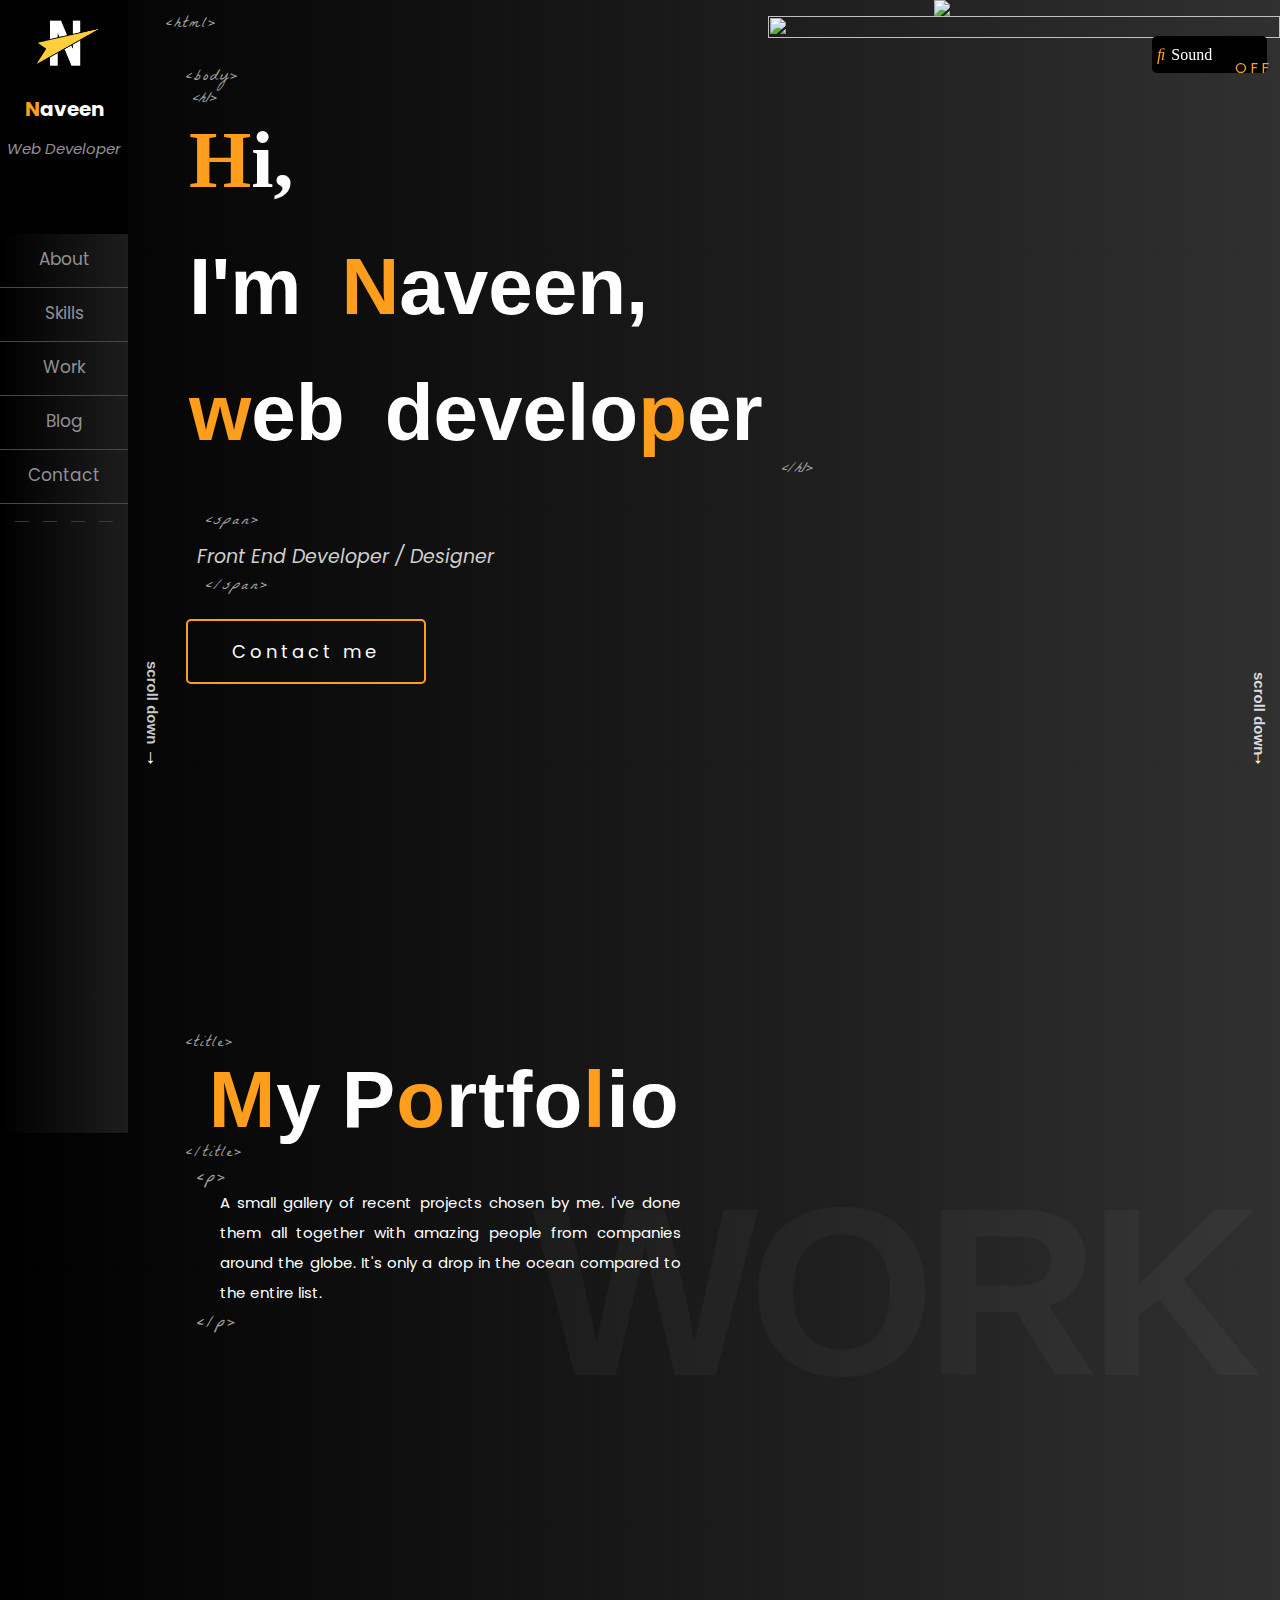
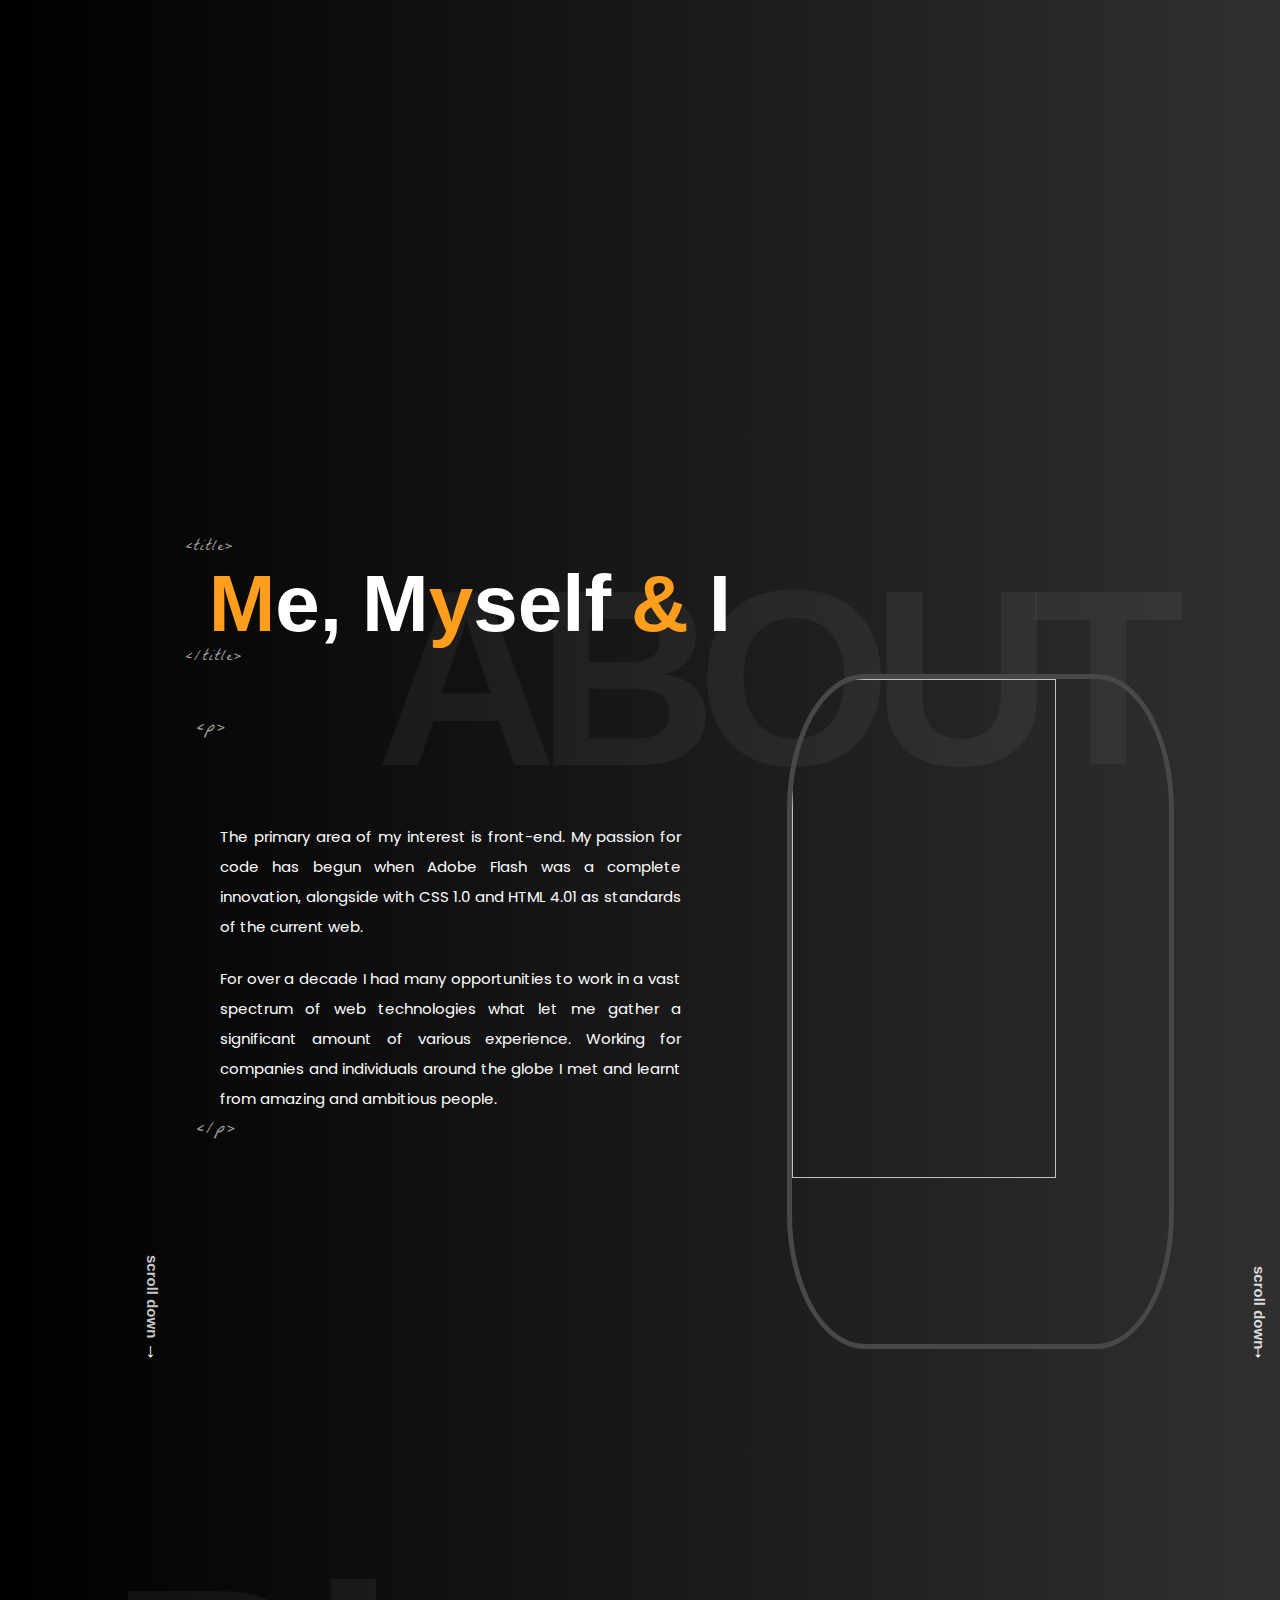
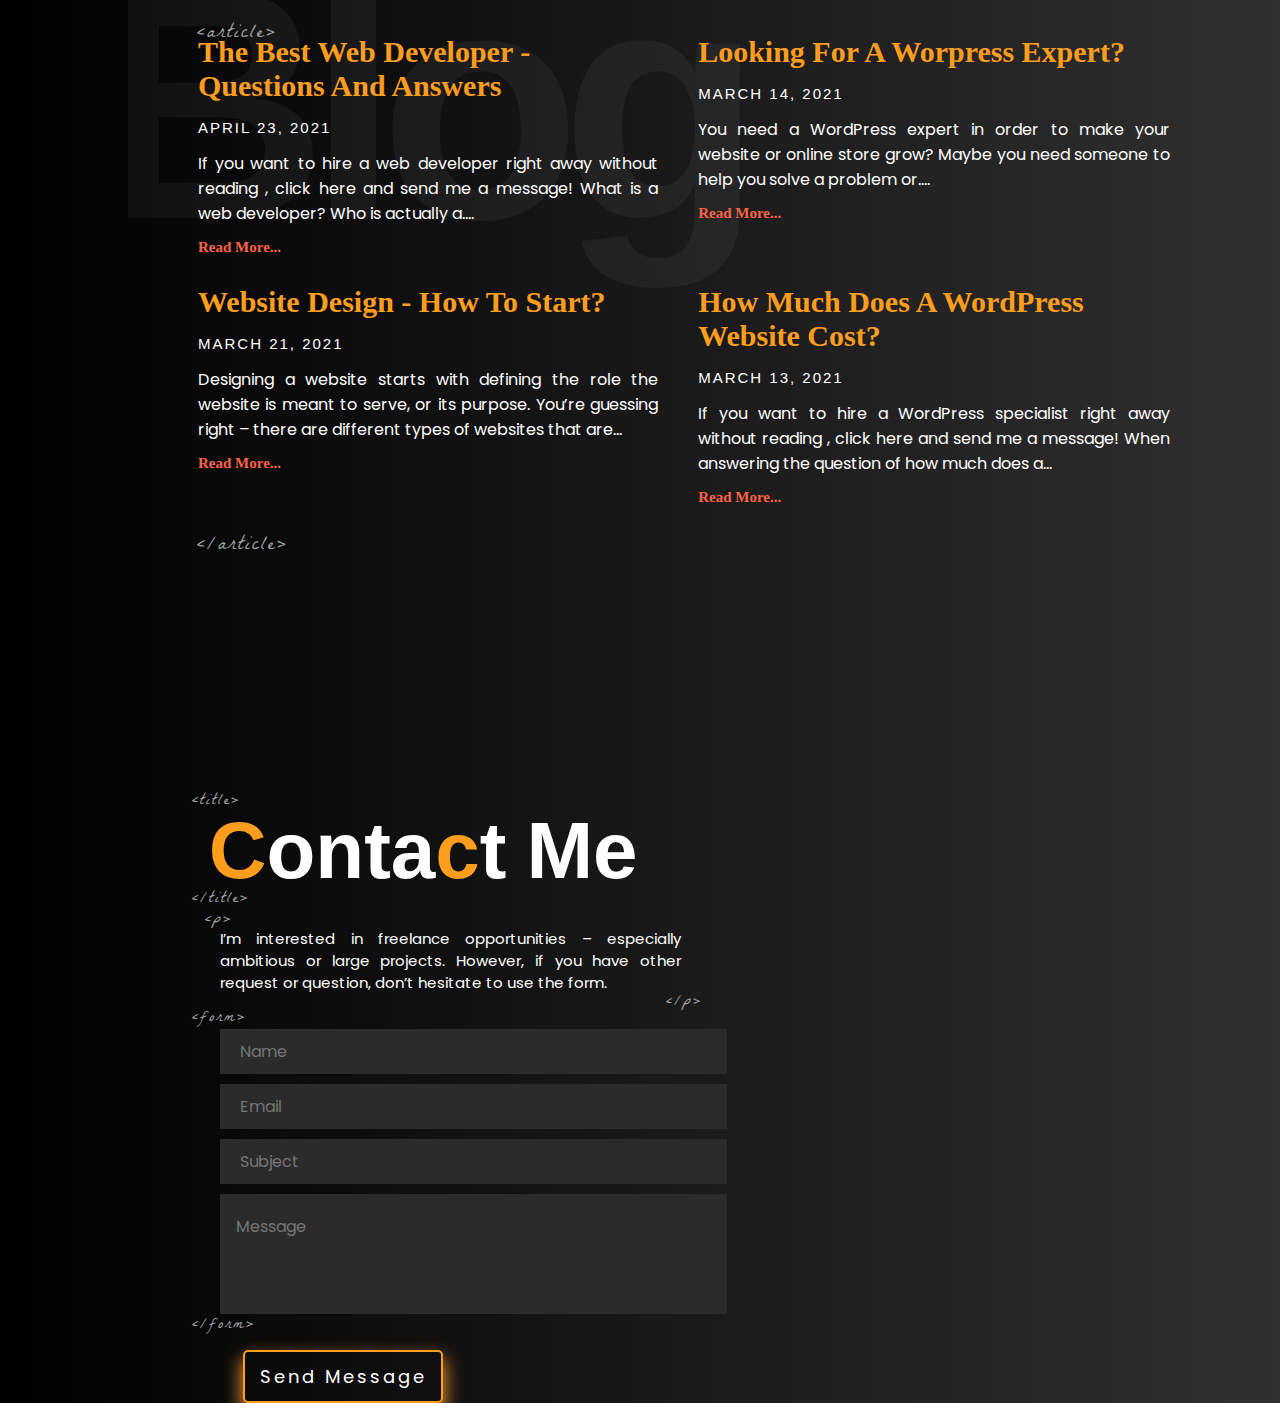
==== index.html @ 20865aef "done" ====
<!DOCTYPE html>
<html lang="en">
  <head>
    <meta charset="UTF-8" />
    <meta http-equiv="X-UA-Compatible" content="IE=edge" />
    <meta name="viewport" content="width=device-width, initial-scale=1.0" />
    <link rel="stylesheet" href="port.css" />
    <link rel="stylesheet" href="https://cdnjs.cloudflare.com/ajax/libs/font-awesome/4.7.0/css/font-awesome.css" integrity="sha512-5A8nwdMOWrSz20fDsjczgUidUBR8liPYU+WymTZP1lmY9G6Oc7HlZv156XqnsgNUzTyMefFTcsFH/tnJE/+xBg==" crossorigin="anonymous" referrerpolicy="no-referrer" />
    <link
      rel="stylesheet"
      href="https://cdnjs.cloudflare.com/ajax/libs/font-awesome/5.15.3/css/all.min.css"
      integrity="sha512-iBBXm8fW90+nuLcSKlbmrPcLa0OT92xO1BIsZ+ywDWZCvqsWgccV3gFoRBv0z+8dLJgyAHIhR35VZc2oM/gI1w=="
      crossorigin="anonymous"
      referrerpolicy="no-referrer"
    />
    <title>Document</title>
  </head>
  <body>
    <section class="index" >
      <div  id="toggle"></div>
      <div class="sidebar" id="sidebar">
        
        <div class="menu-top">
         
          <a href="#home"><img src="logo.png" /></a>
          <div class="text">
            <span style="color: #ff9d1d;">N</span>
            <span>a</span>
            <span>v</span>
            <span>e</span>
            <span>e</span>
            <span>n</span>
          </div>
  
          <p>Web Developer</p>
        </div>
        <div class="menu-list">
          <ul>
            <li><a href="#about">About</a></li>
            <li><a href="skills.html">Skills</a></li>
            <li><a href="work.html">Work</a></li>
            <li><a href="#blog">Blog</a></li>
            <li><a href="#contact">Contact</a></li>
          </ul>
          <div class="social">
            <a href=""><i class="fab fa-facebook-f"></i></a>
            <a href=""><i class="fab fa-instagram"></i></a>
            <a href=""><i class="fab fa-github"></i></a>
            <a href=""><i class="fab fa-youtube"></i></a>
          </div>
        </div>
      </div>
      <div class="home" id="home">
        <!-----Sound---- -->
        <audio id="song" src="song-main.mp3"></audio>
        <div class="sound"> 
          <i class="fas fa-music"></i>
          <span>Sound</span>
          <button id="btn" onclick="togglePlay()">OFF  </button>
        </div>
        <div class="main-home" id="main-home">
              
              <div class="home-one">
                  <span style="color: #ff9d1d;" >H</span>
                  <span>i</span>
                  <span>,</span>
              </div>
              <div class="home-two">
                  <span>I</span>
                  <span>'</span>
                  <span>m</span>
                  <span style="margin-right: 4rem" ></span>
                  <span style="color: #ff9d1d;" >N</span>
                  <span>a</span>
                  <span>v</span>
                  <span>e</span>
                  <span>e</span>
                  <span>n</span>
                  <span>,</span>
              </div>
              <div class="home-three">
                  <span style="color: #ff9d1d;" > w</span>
                  <span>e</span>
                  <span>b</span>
                  <span style="margin-right: 4rem" ></span>
                  <span >d</span>
                  <span>e</span>
                  <span>v</span>
                  <span>e</span>
                  <span>l</span>
                  <span>o</span>
                  <span style="color: #ff9d1d;" >p</span>
                  <span>e</span>
                  <span>r</span>
              </div>
        </div>
        <div class="profession">
            <span>Front End Developer / Designer
            </span>
        </div>
        <div class="btn">
  
            <a href="#contact">
              <button>Contact me</button>

            </a>
        </div>
        <div class="images">
          <img src="lamp.png" class="lamp">
          <img src="light.png" class="light">
        </div>
        <div class="scroll1">
            scroll down
        </div>
        <span class="arrow1">↓</span>
        <span class="arrow2">↓</span>
        <div class="scroll2">
            scroll down
        </div>
      </div>
      </div>

    </section>
    <!-- ----P O R T F O L I O------ -->
    <section class="portfolio" id="portfolio">
      <div class="head">WORK</div>
      <div class="title">
        <span  style="color: #ff9d1d;">M</span>
        <span>y</span>
        <span style="margin-right: 2rem;"></span>
        <span>P</span>
        <span style="color: #ff9d1d;">o</span>
        <span>r</span>
        <span>t</span>
        <span>f</span>
        <span>o</span>
        <span style="color: #ff9d1d;">l</span>
        <span >i</span>
        <span>o</span>
      </div>      
      <div class="info">
        <p>
          A small gallery of recent projects chosen by me. I've done them all together with amazing people from companies around the globe. It's only a drop in the ocean compared to the entire list.

        </p>
      </div>
      <div class="work">
        <div class=" box box1">
          <div class="view">
            <a href="">View</a>
          </div>
        </div>
        <div class="box box2"><div class="view">
          <a href="">View</a>
        </div></div>
        <div class="box box3"><div class="view">
          <a href="">View</a>
        </div></div>
        <div class="box box4"><div class="view">
          <a href="">View</a>
        </div></div>
        <div class="box box5"><div class="view">
          <a href="">View</a>
        </div></div>
        <div class="box box6"><div class="view">
          <a href="">View</a>
        </div></div>
       

      </div>
      
    </section>
    <!-- ----ABOUT------ -->
    <section class="about" id="about">

      <div class="head">ABOUT</div>
      <div class="men">
        <img src="men.jpg" alt="">
      </div>

      <div class="title">
        <span  style="color: #ff9d1d;">M</span>
        <span>e</span>
        <span >,</span>
        <span style="margin-right: 2rem;"></span>
        <span>M</span>
        <span style="color: #ff9d1d;">y</span>
        <span>s</span>
        <span>e</span>
        <span>l</span>
        <span>f</span>
        <span style="margin-right: 2rem;"></span>
        <span style="color: #ff9d1d;">&</span>
        <span style="margin-right: 2rem;"></span>
        <span>I</span>
      </div>      
      <div class="info">
        <p>
          The primary area of my interest is front-end. My passion for code has begun when Adobe Flash was a complete innovation, alongside with CSS 1.0 and HTML 4.01 as standards of the current web.
        </p><br><br>
        <p>For over a decade I had many opportunities to work in a vast spectrum of web technologies what let me gather a significant amount of various experience. Working for companies and individuals around the globe I met and learnt from amazing and ambitious people.

        </p>

      </div>
      <div class="scroll1">
        scroll down
      </div>
      <span class="arrow1">↓</span>
      <span class="arrow2">↓</span>
      <div class="scroll2">
        scroll down
      </div>
    </section>
   

<!-- /*  ------------------B L O G----------  -- */ -->


    <Section class="blog" id="blog">
      <div class="title">
        Blog
      </div>
      <div class="bunch">
        <div class="articles">
          <a href="article-1.html">The best web developer - Questions and answers</a>
          <div class="date">
            APRIL 23, 2021
          </div>
          <div class="content">
            If you want to hire a web developer right away without reading , click here and send me a message! What is a web developer? Who is actually a....
          </div>
          <a href="article-1.html" class="read-more">Read more...</a>
        </div>
        <div class="articles">
          <a href="article-3.html">Looking for a worpress expert?</a>
          <div class="date">
            MARCH 14, 2021
          </div>
          <div class="content">
            You need a WordPress expert in order to make your website or online store grow? Maybe you need someone to help you solve a problem or....
          </div>
          <a href="article-3.html" class="read-more">Read more...</a>

        </div>
        <div class="articles">
          <a href="article-2.html">website design - how to start?</a>
          <div class="date">
            MARCH 21, 2021
          </div>
          <div class="content">
            Designing a website starts with defining the role the website is meant to serve, or its purpose. You’re guessing right – there are different types of websites that are...
          </div>
          <a href="article-2.html"  class="read-more">Read more...</a>

        </div>
        <div class="articles">
          <a href="article-4.html">how much does a wordPress website cost?</a>
          <div class="date">
            MARCH 13, 2021
          </div>
          <div class="content">
            If you want to hire a WordPress specialist right away without reading , click here and send me a message! When answering the question of how much does a...
          </div>
          <a href="article-4.html" class="read-more">Read more...</a>

        </div>
      </div>
      

    </Section>







    <!-- ----CONTACT------ -->

    <section class="contact" id="contact">
      <div class="title">
        <span  style="color: #ff9d1d;">C</span>
        <span>o</span>
        <span >n</span>
        <span>t</span>
        <span>a</span>
        <span style="color: #ff9d1d;">c</span>
        <span>t</span>
        <span style="margin-right: 2rem;"></span>

        <span>M</span>
        <span>e</span>
      </div>      
      <div class="msg">
        <p>I’m interested in freelance opportunities – especially ambitious or large projects. However, if you have other request or question, don’t hesitate to use the form.

        </p>
      </div>
      <div class="form">
        <form action="#">
          <input type="text" placeholder="Name" >
          <input type="email"placeholder="Email" ><br>
          <input type="text" placeholder="Subject" ><br>
          <textarea type="message" rows="4" cols="50" placeholder="Message"></textarea>
        </form>
        
      </div>
      <button>Send Message</button>
    
    </section>
    
    
      
    </div>




    <!----------- SCRIPT-------------- -->
    <script>

      const toggle = document.getElementById('toggle');
      const sidebar = document.getElementById('sidebar');

        toggle.onclick= function(){
          toggle.classList.toggle('active');
          sidebar.classList.toggle('active');
        }
      document.onclick=function(e){
        if(e.target.id !== 'toggle' && e.target.id !== 'sidebar'){
          toggle.classList.remove('active');
          sidebar.classList.remove('active');
        }

      }



      var audio = document.getElementById("song");
      var isPlaying = false;
      var btn= document.getElementById("btn");

      function togglePlay() {
        isPlaying ? song.pause() : song.play();

        if(btn.innerText === "OFF"){
          btn.innerText = "ON";
        }else{
          btn.innerText= "OFF";
        }
      }

      song.onplaying = function () {
        isPlaying = true;
      };
      song.onpause = function () {
        isPlaying = false;
      };
    
    </script>
  </body>
</html>
---- port.css ----
@import url("https://fonts.googleapis.com/css2?family=Poppins:ital,wght@1,400&display=swap");

@import url('https://fonts.googleapis.com/css2?family=La+Belle+Aurore&display=swap');

:root{
  --font:'La Belle Aurore',cursive;
}
/* ALWAYS DO DISPLAY FLEX FOR ANIMATION */




.images{
  display: grid;
  position: absolute;
  top: 0;
  right: 0;
  width: 40%;
  place-items: center;
  float: right;
}
.lamp{
  width: 35%;
}
.light
{
  display: block;
  width: 100%;
  height: 100%;
}

/* Rubber BAnd Animation */
@keyframes animate {
  0% {
    transform: scale3d(1, 1, 1);
  }
  35% {
    transform: scale3d(1.25, 0.75, 1);
  }
  45% {
    transform: scale3d(0.75, 1.5, 1);
  }
  60% {
    transform: scale3d(1.2, 0.8, 1);
  }
  75% {
    transform: scale3d(1.05, 0.95, 1);
  }
  100% {
    transform: scale3d(1, 1, 1);
  }
}


* {
  margin: 0;
  user-select: none;
  padding: 0;
  box-sizing: border-box;
}
body {
 background: linear-gradient(to left, #313030, #000000); 
}
html {
  font-size: 62.5%;
  scroll-behavior: smooth;
}

/*-------------- P O R T  F O L I  O -----------------*/

.portfolio {
  width: 90%;
  /* height: 100vh; */
  float: right;
  margin-top: 12%;
  position: relative;
}
.portfolio .head{
  font-family: sans-serif;
  position: absolute;
  font-size: 24rem;
  color: rgba(255, 255, 255, 0.05);
  z-index: 1;
  right: 10rem;
  top: 10rem;
  font-weight: 700;
  display: inline-flex;
  letter-spacing: -1rem;
  justify-content: center;
  align-items: center;
  width: 50%;
  opacity: .7;
  text-align: center;
}
.portfolio .title{
  display: flex;
  margin-left: 7%;
  margin-top: 0%;
}
.portfolio .title:before{
  content: '<title>';
  font-family: var(--font);
  color: #a0a0a0;
  font-size: 16px;
  position: absolute;
  margin-top: -2.5rem;
  left: 5%;
  letter-spacing: 2px;
}
.portfolio .title:after{
  content: '</title>';
  font-family: var(--font);
  color: #a0a0a0;
  font-size: 16px;
  position: absolute;
  margin-top: 8.5rem;
  left: 5%;
  letter-spacing: 2px;
}
.portfolio .title span{
  color: #fff;
  font-size: 8rem;
  height: 100px;
  letter-spacing: 1rem;
  font-weight: bolder;
  font-family: sans-serif;
  letter-spacing: 1px;
  user-select: none;
}
.portfolio .title span:hover{
  color: #ff9d1d;
  animation: animate .7s ease-in-out;
}

.portfolio .info{
  width: 40%;
  margin-left: 8%;
  margin-top: 3%;
}
.portfolio .info p{
  position: relative;
  color: white;
  font-size: 1.5rem;
  font-family: 'Poppins';
  line-height: 3rem;
  text-align: justify;
}
.portfolio .info:before{
  content: '<p>';
  font-family: var(--font);
  color: #a0a0a0;
  font-size: 18px;
  position: absolute;
  margin-top: -2.5rem;
  left: 6%;
  letter-spacing: 2px;
}
.portfolio .info:after{
  content: '</p>';
  font-family: var(--font);
  color: #a0a0a0;
  font-size: 18px;
  position: absolute;
  left: 6%;
  letter-spacing: 2px;
}
.portfolio .work
{
  display: grid;
  grid-template-columns: auto auto auto;
  margin-top: 5rem;

}
.portfolio .work .box{
  height: 300px;
  opacity: .5;
  display: grid;
  place-items: center;
  cursor: pointer;
  background-blend-mode: overlay;
}
.portfolio .work .box:hover{
  opacity: 1;
}
.box a{
  font-size: 1.7rem;
  color: #fff;
  text-decoration: none;

}
.view{
  display: grid;
  height: 15%;
  width: 20%;
  border-radius: 50%;
  background: rgba(0,0,0,0.4);
  opacity: 0;
  place-items: center;
  transition:.5s;
}
.portfolio .work .box:hover .view{
  opacity: 1;
  transform: scale(2);
}
.box1{
  background: url(img1.jpg);
  background-size: cover;
}
.box2{
  background: url(img2.webp);
  background-size: cover;}

.box3{
  background: url(img3.jpg);
  background-size: cover;}

.box4{
  background: url(img4.jpg);
  background-size: cover;}

.box5{
 background: url(img5.jpg);
  background-size: cover;}

.box6{
  background: url(img6.jpg);
  background-size: cover;}
.box7{
  background: url(img7.jpg);
  background-size: cover;}
.box8{
  background: url(img8.jpg);
  background-size: cover;}
.box9{
  background: url(img9.jpg);
  background-size: cover;}
.box10{
  background: url(img10.jpg);
  background-size: cover;}
























.index{
  height: 100vh;
  width: 100%;
}

.sidebar {
  width: 10%;
  height: 100vh;
  position: fixed;
}
.sidebar .menu-top {
  height: 26%;
  border-bottom: 1px solid;
  background-color: black;
}
.menu-top .text {
  display: flex;
  justify-content: center;
}
.menu-top a img {
  width: 100%;
  margin-top: -18%;
}
.menu-top a img:hover {
  animation: animate 0.7s ease-in-out;
}
.menu-top .text span {
  cursor: pointer;
  color: #fff;
  font-size: 2rem;
  font-weight: bold;
  font-family: 'Poppins', sans-serif;
  margin-top: -10%;
}
.menu-top .text span:hover {
  color: #ff9d1d;
  animation: animate 0.7s ease-in-out;
}

.menu-top p {
  color: #909096;
  font-size: 1.5rem;
  display: grid;
  font-family: 'Poppins', sans-serif;
  place-items: center;
  margin-top: 10%;
  font-style: italic;
}

.menu-list {
  border-bottom: 1px solid;
  background: linear-gradient(to left, #1d1d1d, #000000); 
}
.menu-list ul li {
  width: 100%;
list-style: none;
  border-bottom: 1px solid #494848;
line-height: 5rem;
  text-align: center;
}
.menu-list ul li a {
  text-decoration: none;
  font-size: 1.7rem;
  color: #909096;
  font-family: 'Poppins', sans-serif;

}
.menu-list ul li a:hover {
  color: #ff9d1d;
  font-size:1.9rem ;
}
.menu-list .social {
  width: 100%;
  display: flex;
  justify-content: center;
}
.menu-list .social a i {
  font-size: 1.8rem;
  color: #909096;
  margin: 7px;
  margin-top: 20px;
}
.menu-list .social a i:hover {
  color: #ff9d1d;
  animation: animate 0.7s ease-in-out;
}
.sound{
  display: flex;
  position: fixed;
  width: 9%;
  top: 4%;
  right: 1%;
  background-color: black;
  border-radius: 5px;
  z-index: 1;

}
.sound i{
  display: grid;
  place-items: center;
  font-size: 1.7rem;
  color: #ff9d1d;
  margin-left: 5px;
}
.sound span{
  display: grid;
  place-items: center;
  margin-left: 5%;
  color: white;
  font-size: 1.6rem;
}
.sound i:hover{
  animation: animate 0.7s ;
}
.sound .btn button{
  cursor: pointer;
  width: 100px;
  height: 30px;
  color: #fff;
  font-size: 1.5rem;
  background: none;
  border: none;
  color: #ff9d1d;
}
.sound button:active{
  color: #fff;
  transform: translateY(2px);
}
.home-one {
  display: flex;
  margin-left: 10%;
  height: 14vh;
}
.home-one span {
  color: #fff;
  font-size: 8rem;
  letter-spacing: 1rem;
  height: 100px;
  font-weight: bolder;
  letter-spacing: 0;
  font-family: 'sans-serif;
}
.home-one span:hover {
  color: #ff9d1d;
  animation: animate 0.7s ease-in-out;
}
.home-two {
  display: flex;
  margin-left: 10%;
  height: 14vh;
}
.home-two span {
  color: #fff;
  font-size: 8rem;
  height: 100px;
  letter-spacing: 1rem;
  font-weight: bolder;
  font-family:  sans-serif;
  letter-spacing: 0;
}
.home-two span:hover {
  color: #ff9d1d;
  animation: animate 0.7s ease-in-out;
}
.home-three {
  display: flex;
  margin-left: 10%;
  height: 14vh;
}
.home-three span {
  color: #fff;
  font-size: 8rem;
  font-family:  sans-serif;
  height: 100px;
  font-weight: bolder;
  
}
.home-three span:hover {
  color: #ff9d1d;
  animation: animate 0.7s ease-in-out;
}
.home {
  width: 90%;
  float: right;
  user-select: none;
  padding-left: 0%;

}
.main-home{
  width: 53%;
  margin-top: 10%;
  margin-bottom: 3%;
}
.main-home::before{
  content: '<h1>';
  font-family: var(--font);
  font-size: 16px;
  color: #a0a0a0;
  font-style: italic;
  position: absolute;
  margin-top: -3rem;
  left: 15%;
}
.main-home::after{
  content: '</h1>';
  font-family: var(--font);
  color: #a0a0a0;
  font-size: 16px;
  position: absolute;
  font-style: italic;
  margin-top: -3%;
  left: 61%;
}

.profession span{
  FONT-SIZE: 1.9rem;
  color: #cfcfcf;
  font-family: 'Poppins', sans-serif;
  font-style: italic;
  margin-left: 6%;
  line-height: 3;
   
}
.home .profession span::before{
  content: '<span>';
    font-family: var(--font);
    color: #a0a0a0;
    font-size: 16px;
    position: absolute;
    margin-top: -3rem;
    left: 16%;
  letter-spacing: 2px;

}
.home .profession span::after{
  content: '</span>';
    font-family: var(--font);
    color: #a0a0a0;
  letter-spacing: 2px;

    font-size: 16px;
    position: absolute;
    margin-top: 3.5rem;
    left: 16%;
}
.home::before{
  content: '<html>';
    font-family: var(--font);
    color: #a0a0a0;
    font-size: 16px;
    position: absolute;
    margin-top: 1rem;
    left: 13%;
  letter-spacing: 2px;

}
.home::after{
  content: '<body>';
    font-family: var(--font);
    color: #a0a0a0;
    font-size: 16px;
    position: absolute;
    top: 7%;
  letter-spacing: 2px;

    left: 14.5%;
}
.home button{
  letter-spacing: .4rem;
  cursor: pointer;
  color: #fff;
  background: transparent;
  font-size: 1.8rem;
  padding:1.7rem;
  font-family: 'Poppins', sans-serif;
  width: 240px;
  border: 2px solid #ff9d1d;
  margin-left: 5%;
  border-radius: 5px;
  margin-top: 3%;
  transition: ease-in-out 0.2s;

  
}
.home .btn button:active{
  color: #fff;
  transform: translateY(10px);
  box-shadow: inset 240px 0px 0 0#ff9d1d ,0px 2px 18px 2px rgba(253, 160, 54, 0.973);

}
.btn button:hover{
  color: black;
  box-shadow: inset 240px 0px 0 0#ff9d1d ,0px 8px 18px 2px rgba(253, 160, 54, 0.973);

}
.scroll1{
  color: #c7c7c7;
  font-size: 1.5rem;
  writing-mode: vertical-rl;
  font-family: sans-serif;
  margin-left: 1.4%;
  margin-top: -2%;
  font-weight: bold;
  animation: bounce .8s linear infinite;
}
.scroll2{
  color: #dddbdb;
  font-size: 1.5rem;
  writing-mode: vertical-rl;
  font-family: sans-serif;
  margin-right: -15px;
  float: right;
  margin-top: -6.3%;
  font-weight: bold;
  animation: bounce .8s linear infinite;
}
.arrow1{
  font-size: 2rem;
  color: #fff;
  font-weight: 900;
  margin-left: 1.5%;
}
.arrow2{
  font-size: 2rem;
  color: #fff;
  font-weight: 900;
  float: right;
  margin-right: 1.5%;
}
@keyframes bounce{
  0%{
    transform: translateY(0px);
  }
  50%{
    transform: translateY(-20px);
  }
  100%{
    transform: translateY(0px);
    
  }
}
/* ---------------- About Section----------------- */
.about {
  width: 90%;
  /* height: 100vh; */
  float: right;
  margin-top: 12%;
  position: relative;
}
.about .head{
  font-family: sans-serif;
  font-size: 25rem;
  color: rgba(255, 255, 255, 0.05);
  z-index: -1;
  float: right;
  font-weight: 700;
  display: inline-flex;
  letter-spacing: -2rem;
  justify-content: center;
  align-items: center;
  text-align: center;
  margin-top: 2%;
  margin-right: 10%;
}
.men{
  width: 48%;
  height: 100%;

  position: absolute;
  top: 0;
  margin-left: 50%;
  background-size: cover;
  display: grid;
  place-items: center;
}
.men img{
  width: 70%;
  margin-top: 10rem;
  height: 75%;
  border: 5px solid #494848;
  border-radius: 1px;
}

.about .title{
  display: flex;
margin-left: 7%;
margin-top: 4%;
}
.about .title:before{
  content: '<title>';
  font-family: var(--font);
  color: #a0a0a0;
  font-size: 16px;
  position: absolute;
  margin-top: -2.5rem;
  left: 5%;
  letter-spacing: 2px;
}
.about .title:after{
  content: '</title>';
  font-family: var(--font);
  color: #a0a0a0;
  font-size: 16px;
  position: absolute;
  margin-top: 8.5rem;
  left: 5%;
  letter-spacing: 2px;
}
.about .title span{
  color: #fff;
  font-size: 8rem;
  height: 100px;
  letter-spacing: 1rem;
  font-weight: bolder;
  font-family: sans-serif;
  letter-spacing: 0;
  user-select: none;
}
.about .title span:hover{
  color: #ff9d1d;
  animation: animate .7s ease-in-out;
}

.about .info{
  width: 40%;
  height: 60%;
  margin-left: 8%;
  margin-top: 7%;
}
.about .info p{
  display: flex;
  color: white;
  font-size: 1.5rem;
  font-family: 'Poppins';
  width: 100%;
  line-height: 3rem;
  text-align: justify;
}
.about .info:before{
  content: '<p>';
  font-family: var(--font);
  color: #a0a0a0;
  font-size: 18px;
  position: absolute;
  margin-top: -2.5rem;
  left: 6%;
  letter-spacing: 2px;
}
.about .info:after{
  content: '</p>';
  font-family: var(--font);
  color: #a0a0a0;
  font-size: 18px;
  position: absolute;
  left: 6%;
  letter-spacing: 2px;
}
/* ---------------- Skills Section----------------- */
.skills {
  width: 90%;
  float: right;
  overflow: hidden;
  margin-top: 2%;
  position: relative;
}
.skills a {
  color: cyan;
  position: absolute;
  font-size: 1.5rem;
  top: 5rem;
  font-family: "Poppins";
  left: 25rem;
  text-decoration: none;
  letter-spacing: 1px;
}
.skills a span {
  font-size: 1.9rem;
  margin-right: 1rem;
  font-weight: bolder;
}
.skills a:hover {
  opacity: 0.7;
  color: cyan;
}
.skills .title{
  display: flex;
  margin-left: 7%;
  margin-top: 4%;
  flex-wrap: wrap;
}
.skills .title span{
  color: #fff;
  font-size: 7rem;
  height: 100px;
  letter-spacing: 1rem;
  font-weight: bolder;
  font-family: sans-serif;
  letter-spacing: 0;
  user-select: none;
}
.skills .title span:hover{
  color: #ff9d1d;
  animation: animate .7s ease-in-out;
}
.skills .title:before{
  content: '<title>';
  font-family: var(--font);
  color: #a0a0a0;
  font-size: 16px;
  position: absolute;
  margin-top: -2.5rem;
  letter-spacing: 2px;
}
.skills .title:after{
  content: '</title>';
  font-family: var(--font);
  color: #a0a0a0;
  font-size: 16px;
  position: absolute;
  margin-top: 8.5rem;
  letter-spacing: 2px;
}

.skills .info{
  width: 40%;
  height: 60%;
  margin-left: 8%;
  margin-top: 4%;
}
.skills .info p{
  color: white;
  font-size: 1.5rem;
  font-family: 'Poppins';
  line-height: 3rem;
  text-align: justify;
  width: 100%;
}
.skills .info:before{
  content: '<p>';
  font-family: var(--font);
  color: #a0a0a0;
  font-size: 18px;
  position: absolute;
  margin-top: -2.5rem;
  /* left: 16%; */
  letter-spacing: 2px;
}
.skills .info:after{
  content: '</p>';
  font-family: var(--font);
  color: #a0a0a0;
  font-size: 18px;
  position: absolute;
  /* left: 16%; */
  letter-spacing: 2px;
}
.skills .skills-bar{
  width: 40%;
  position: absolute;
  top: 25%;
  left: 55%;
  list-style: none;
  padding: 2rem;
}
.skills-bar h2{
  color: #ff9d1d;
  font-family: 'Poppins';
  font-size: 1.7rem;
  font-weight: bolder;
  letter-spacing: 2px ;
}

.skills-bar li{
  padding-top: 20px;
}
.skills-bar li .bar{
  margin: 20px 0;
  border-radius: 5px;
  display: block;
  height: 9px;
  background-color: #fff;
  border: 1px solid #fff;
  box-shadow: 0px 0px 3px #fff;
}

.skills-bar .bar span{
  float: left;
  height: 7.7px;
}
.skills-bar::before{
  content: '<Progress>';
  font-family: var(--font);
  color: #a0a0a0;
  font-size: 18px;
  position: absolute;
  margin-top: -2.5rem;
  left: -2%;
  letter-spacing: 2px;
}
.skills-bar:after{
  content: '</Progress>';
  font-family: var(--font);
  color: #a0a0a0;
  font-size: 18px;
  position: absolute;
  left: -2%;
  letter-spacing: 2px;
}
.html{
  width: 90%;
  animation: html 2s ease-in-out;
}
.css {
  width: 80%;
  animation: css 2s ease-in-out;

}
.skills-bar .bar .css{
  background: #1496ca;
}
.skills-bar .bar .javascript{
  background: #ff0101;
}
.skills-bar .bar .html{
  background: #f700ff;
}
.skills-bar .bar .python{
  background: #2bff00;
}
.javascript{
  width: 30%;
  animation: javascript 2s ease-in-out;

}
.python{
  width: 55%;
  animation: python 2s ease-in-out;

}
@keyframes html{
 0%{
   width: 0%;
 }
 100%{
  width: 90%;
 }
}
@keyframes css{
 0%{
   width: 0%;
 }
 100%{
  width: 80%;

 }
}
@keyframes javascript{
 0%{
   width: 0%;
 }
 100%{
  width: 30%;
 }
}
@keyframes python{
 0%{
   width: 0%;
 }
 100%{
  width: 55%;
 }
}
/*  ------------------B L O G----------  -- */
.blog {
  width: 90%;
  float: right;
  overflow: hidden;
  margin-top: 12%;
  position: relative;
}
.blog .title {
  font-family: sans-serif;
  position: absolute; 
  z-index: -1;
  font-size: 33rem;
  color: rgba(255,255,255,.05);
  top: -8%;
  left: 0;
  font-weight: 700;
  display: inline-flex;
  letter-spacing: -2rem;
  justify-content: center;
  align-items: center;
  width: 50%;
  text-align: center;

}
.bunch{
  display: grid;
  grid-template-columns: auto auto;
  grid-template-rows: 250px 250px;
  padding: 7rem;
}
.articles{
  padding: 0rem;
}
.articles a{
  font-weight: 700;
  color: #ff9d1d;
  font-size: 3rem;
  text-transform: capitalize;
  text-decoration: none;
}
.bunch::before{
    content: '<article>';
  font-family: var(--font);
  color: #a0a0a0;
  font-size: 2rem;
  position: absolute;
  left: 6%;
  margin-top: -3rem;
  letter-spacing: 2px;
}
.bunch::after{
  content: '</article>';
  font-family: var(--font);
  color: #a0a0a0;
  font-size: 2rem;
  position: absolute;
  bottom: 4rem;
  left: 6%;
  letter-spacing: 2px;
}
.articles .content{
  color: #fff;
  display: grid;
  text-align: justify;
  margin-top: 1.5rem;
  place-items: center;
  font-family: 'Poppins';
  font-size: 1.6rem;
}
.articles .read-more{
  padding-top: 3rem;
  color:tomato;
  position: relative;
  top: 5%;
  font-size: 1.5rem;
  text-decoration: none;
}
.articles .date{
  color: #fff;
  font-family: sans-serif;
  letter-spacing: 2px;
  margin-top: 1.6rem;
  font-size: 1.5rem;
}
.articles a:hover{
  color: red;
}


/* ----------------Contact---------------- */

.contact {
  width: 90%;
  float: right;
  margin-top: 12%;
}
.contact .title{
  display: flex;
margin-left: 7%;
margin-top: 4%;
}
.contact .title:before{
  content: '<title>';
  font-family: var(--font);
  color: #a0a0a0;
  font-size: 16px;
  position: absolute;
  margin-top: -1.8rem;
  left: 15%;
  letter-spacing: 2px;
}
.contact .title:after{
  content: '</title>';
  font-family: var(--font);
  color: #a0a0a0;
  font-size: 16px;
  position: absolute;
  margin-top: 8rem;
  left: 15%;
  letter-spacing: 2px;
}
.contact .title span{
  color: #fff;
  font-size: 8rem;
  height: 100px;
  letter-spacing: 1rem;
  font-weight: bolder;
  font-family: sans-serif;
  letter-spacing: 0;
  user-select: none;
}
.contact .title span:hover{
  color: #ff9d1d;
  animation: animate .7s ease-in-out;
}
.contact .form{
  width: 44%;
  margin-left: 8%;
  margin-top: 3%;
  display: flex;
  align-items: center;
}
.contact .form::before{
  content: '<form>';
  font-family: var(--font);
  color: #a0a0a0;
  font-size: 16px;
  position: absolute;
  margin-top: -24%;
  left: 15%;
  letter-spacing: 2px;
}
.contact .form::after{
  content: '</form>';
  font-family: var(--font);
  color: #a0a0a0;
  font-size: 16px;
  position: absolute;
  margin-top: 24%;
  left: 15%;
  letter-spacing: 2px;

}
.contact input[type=text], .contact input[type=email] {
  width: 100%;
  height: 45px;
  border: none;
  font-size: 16px;
  background: #2b2b2b;
  color: #8d8d8d;
  padding: 0 20px;
  -webkit-box-sizing: border-box;
  box-sizing: border-box;
  margin-bottom: 1rem;
  font-family: 'Poppins';
}
.contact .form textarea{
  width: 100%;
  font-size: 16px;
  resize: none;
  padding: 0 16px;
  color: #8d8d8d;
  border: none;
  background: #2b2b2b;
  padding-top: 20px;
  font-family: 'Poppins';
}
.contact .msg{
  width: 40%;
  margin-left: 8%;
  margin-top: 2%;
}
.contact .msg p{
  color: white;
  font-size: 1.5rem;
  font-family: 'Poppins';
  line-height: 2.2rem;
  text-align: justify;
}
.contact .msg p::before{
  content: '<p>';
  font-family: var(--font);
  color: #a0a0a0;
  font-size: 16px;
  position: absolute;
  margin-top: -1.8rem;
  left: 16%;
  letter-spacing: 2px;
}
.contact .msg p::after{
  content: '</p>';
  font-family: var(--font);
  color: #a0a0a0;
  font-size: 16px;
  position: absolute;
  margin-top: 2rem;
  left: 52%;
  letter-spacing: 2px;
}
.contact  button{
  letter-spacing: .3rem;
  cursor: pointer;
  color: #fff;
  background: transparent;
  font-size: 1.8rem;
  padding:1.1rem;
  font-family: 'Poppins', sans-serif;
  width: 200px;
  border: 2px solid #ff9d1d;
  margin-left: 10%;
  border-radius: 5px;
  margin-top: 3%;
  transition: ease-in-out 0.2s;
  box-shadow: inset 0 0 0 #ff9d1d ,0px 10px 18px 2px rgba(253, 160, 54, 0.9);
}


.contact button:active{
  color: #fff;
  transform: translateY(10px);
  box-shadow: inset 240px 0px 0 0#ff9d1d ,0px 2px 18px 2px rgba(253, 160, 54, 0.9);

}
.contact button:hover{
  color: black;
  box-shadow: inset 240px 0px 0 0#ff9d1d ,0px 8px 18px 2px rgba(253, 160, 54, .9);

}
@import url("https://fonts.googleapis.com/css2?family=Poppins:ital,wght@1,400&display=swap");

@import url('https://fonts.googleapis.com/css2?family=La+Belle+Aurore&display=swap');

:root{
  --font:'La Belle Aurore',cursive;
}
/* ALWAYS DO DISPLAY FLEX FOR ANIMATION */




.images{
  display: grid;
  position: absolute;
  top: 0;
  right: 0;
  width: 40%;
  place-items: center;
  float: right;
}
.lamp{
  width: 35%;
}
.light
{
  display: block;
  width: 100%;
  height: 100%;
}

/* Rubber BAnd Animation */
@keyframes animate {
  0% {
    transform: scale3d(1, 1, 1);
  }
  35% {
    transform: scale3d(1.25, 0.75, 1);
  }
  45% {
    transform: scale3d(0.75, 1.5, 1);
  }
  60% {
    transform: scale3d(1.2, 0.8, 1);
  }
  75% {
    transform: scale3d(1.05, 0.95, 1);
  }
  100% {
    transform: scale3d(1, 1, 1);
  }
}


* {
  margin: 0;
  user-select: none;
  padding: 0;
  box-sizing: border-box;
}
body {
 background: linear-gradient(to left, #313030, #000000); 
}
html {
  font-size: 62.5%;
  scroll-behavior: smooth;
}

/*-------------- P O R T  F O L I  O -----------------*/

.portfolio {
  width: 90%;
  /* height: 100vh; */
  float: right;
  margin-top: 12%;
  position: relative;
}
.portfolio .head{
  font-family: sans-serif;
  position: absolute;
  font-size: 24rem;
  color: rgba(255, 255, 255, 0.05);
  z-index: 1;
  right: 10rem;
  top: 10rem;
  font-weight: 700;
  display: inline-flex;
  letter-spacing: -1rem;
  justify-content: center;
  align-items: center;
  width: 50%;
  opacity: .7;
  text-align: center;
}
.portfolio .title{
  display: flex;
  margin-left: 7%;
  margin-top: 0%;
}
.portfolio .title:before{
  content: '<title>';
  font-family: var(--font);
  color: #a0a0a0;
  font-size: 16px;
  position: absolute;
  margin-top: -2.5rem;
  left: 5%;
  letter-spacing: 2px;
}
.portfolio .title:after{
  content: '</title>';
  font-family: var(--font);
  color: #a0a0a0;
  font-size: 16px;
  position: absolute;
  margin-top: 8.5rem;
  left: 5%;
  letter-spacing: 2px;
}
.portfolio .title span{
  color: #fff;
  font-size: 8rem;
  height: 100px;
  letter-spacing: 1rem;
  font-weight: bolder;
  font-family: sans-serif;
  letter-spacing: 1px;
  user-select: none;
}
.portfolio .title span:hover{
  color: #ff9d1d;
  animation: animate .7s ease-in-out;
}

.portfolio .info{
  width: 40%;
  margin-left: 8%;
  margin-top: 3%;
}
.portfolio .info p{
  position: relative;
  color: white;
  font-size: 1.5rem;
  font-family: 'Poppins';
  line-height: 3rem;
  text-align: justify;
}
.portfolio .info:before{
  content: '<p>';
  font-family: var(--font);
  color: #a0a0a0;
  font-size: 18px;
  position: absolute;
  margin-top: -2.5rem;
  left: 6%;
  letter-spacing: 2px;
}
.portfolio .info:after{
  content: '</p>';
  font-family: var(--font);
  color: #a0a0a0;
  font-size: 18px;
  position: absolute;
  left: 6%;
  letter-spacing: 2px;
}
.portfolio .work
{
  display: grid;
  grid-template-columns: auto auto auto;
  margin-top: 5rem;

}
.portfolio .work .box{
  height: 300px;
  opacity: .5;
  display: grid;
  place-items: center;
  cursor: pointer;
  background-blend-mode: overlay;
}
.portfolio .work .box:hover{
  opacity: 1;
}
.box a{
  font-size: 1.7rem;
  color: #fff;
  text-decoration: none;

}
.view{
  display: grid;
  height: 15%;
  width: 20%;
  border-radius: 50%;
  background: rgba(0,0,0,0.4);
  opacity: 0;
  place-items: center;
  transition:.5s;
}
.portfolio .work .box:hover .view{
  opacity: 1;
  transform: scale(2);
}
.box1{
  background: url(img1.jpg);
  background-size: cover;
}
.box2{
  background: url(img2.webp);
  background-size: cover;}

.box3{
  background: url(img3.jpg);
  background-size: cover;}

.box4{
  background: url(img4.jpg);
  background-size: cover;}

.box5{
 background: url(img5.jpg);
  background-size: cover;}

.box6{
  background: url(img6.jpg);
  background-size: cover;}
.box7{
  background: url(img7.jpg);
  background-size: cover;}
.box8{
  background: url(img8.jpg);
  background-size: cover;}
.box9{
  background: url(img9.jpg);
  background-size: cover;}
.box10{
  background: url(img10.jpg);
  background-size: cover;}
























.index{
  height: 100vh;
  width: 100%;
}

.sidebar {
  width: 10%;
  height: 100vh;
  position: fixed;
}
.sidebar .menu-top {
  border-bottom: 1px solid;
  background-color: black;
}
.menu-top .text {
  display: flex;
  justify-content: center;
}
.menu-top a img {
  width: 100%;
  margin-top: -18%;
}
.menu-top a img:hover {
  animation: animate 0.7s ease-in-out;
}
.menu-top .text span {
  cursor: pointer;
  color: #fff;
  font-size: 2rem;
  font-weight: bold;
  font-family: 'Poppins', sans-serif;
  margin-top: -10%;
}
.menu-top .text span:hover {
  color: #ff9d1d;
  animation: animate 0.7s ease-in-out;
}

.menu-top p {
  color: #909096;
  font-size: 1.5rem;
  display: grid;
  font-family: 'Poppins', sans-serif;
  place-items: center;
  margin-top: 10%;
  font-style: italic;
}

.menu-list {
  height: 100vh;
  border-bottom: 1px solid;
  background: linear-gradient(to left, #1d1d1d, #000000); 
}
.menu-list ul li {
  width: 100%;
list-style: none;
  border-bottom: 1px solid #494848;
line-height: 5rem;
  text-align: center;
}
.menu-list ul li a {
  text-decoration: none;
  font-size: 1.7rem;
  color: #909096;
  font-family: 'Poppins', sans-serif;

}
.menu-list ul li a:hover {
  color: #ff9d1d;
  font-size:1.9rem ;
}
.menu-list .social {
  width: 100%;
  display: flex;
  justify-content: center;
}
.menu-list .social a i {
  font-size: 1.8rem;
  color: #909096;
  margin: 7px;
  margin-top: 20px;
}
.menu-list .social a i:hover {
  color: #ff9d1d;
  animation: animate 0.7s ease-in-out;
}
.sound{
  display: flex;
  position: fixed;
  width: 9%;
  top: 4%;
  right: 1%;
  background-color: black;
  border-radius: 5px;
  z-index: 1;

}
.sound i{
  display: grid;
  place-items: center;
  font-size: 1.7rem;
  color: #ff9d1d;
  margin-left: 5px;
}
.sound span{
  display: grid;
  place-items: center;
  margin-left: 5%;
  color: white;
  font-size: 1.6rem;
}
.sound i:hover{
  animation: animate 0.7s ;
}
.sound button{
  cursor: pointer;
  width: 100px;
  height: 30px;
  color: #fff;
  font-size: 1.5rem;
  background: none;
  border: none;
  color: #ff9d1d;
}
.sound button:active{
  color: #fff;
  transform: translateY(2px);
}
.home-one {
  display: flex;
  margin-left: 10%;
  height: 14vh;
}
.home-one span {
  color: #fff;
  font-size: 8rem;
  letter-spacing: 1rem;
  height: 100px;
  font-weight: bolder;
  letter-spacing: 0;
  font-family: 'sans-serif;
}
.home-one span:hover {
  color: #ff9d1d;
  animation: animate 0.7s ease-in-out;
}
.home-two {
  display: flex;
  margin-left: 10%;
  height: 14vh;
}
.home-two span {
  color: #fff;
  font-size: 8rem;
  height: 100px;
  letter-spacing: 1rem;
  font-weight: bolder;
  font-family:  sans-serif;
  letter-spacing: 0;
}
.home-two span:hover {
  color: #ff9d1d;
  animation: animate 0.7s ease-in-out;
}
.home-three {
  display: flex;
  margin-left: 10%;
  height: 14vh;
}
.home-three span {
  color: #fff;
  font-size: 8rem;
  font-family:  sans-serif;
  height: 100px;
  font-weight: bolder;
  
}
.home-three span:hover {
  color: #ff9d1d;
  animation: animate 0.7s ease-in-out;
}
.home {
  width: 90%;
  float: right;
  overflow-y: hidden;
  user-select: none;
  padding-left: 0%;

}
.main-home{
  width: 53%;
  margin-top: 10%;
  margin-bottom: 3%;
}
.main-home::before{
  content: '<h1>';
  font-family: var(--font);
  font-size: 16px;
  color: #a0a0a0;
  font-style: italic;
  position: absolute;
  margin-top: -3rem;
  left: 15%;
}
.main-home::after{
  content: '</h1>';
  font-family: var(--font);
  color: #a0a0a0;
  font-size: 16px;
  position: absolute;
  font-style: italic;
  margin-top: -3%;
  left: 61%;
}

.profession span{
  FONT-SIZE: 1.9rem;
  color: #cfcfcf;
  font-family: 'Poppins', sans-serif;
  font-style: italic;
  margin-left: 6%;
  line-height: 3;
   
}
.home .profession span::before{
  content: '<span>';
    font-family: var(--font);
    color: #a0a0a0;
    font-size: 16px;
    position: absolute;
    margin-top: -3rem;
    left: 16%;
  letter-spacing: 2px;

}
.home .profession span::after{
  content: '</span>';
    font-family: var(--font);
    color: #a0a0a0;
  letter-spacing: 2px;

    font-size: 16px;
    position: absolute;
    margin-top: 3.5rem;
    left: 16%;
}
.home::before{
  content: '<html>';
    font-family: var(--font);
    color: #a0a0a0;
    font-size: 16px;
    position: absolute;
    margin-top: 1rem;
    left: 13%;
  letter-spacing: 2px;

}
.home::after{
  content: '<body>';
    font-family: var(--font);
    color: #a0a0a0;
    font-size: 16px;
    position: absolute;
    top: 7%;
  letter-spacing: 2px;

    left: 14.5%;
}
.home .btn button{
  letter-spacing: .4rem;
  cursor: pointer;
  color: #fff;
  background: transparent;
  font-size: 1.8rem;
  padding:1.7rem;
  font-family: 'Poppins', sans-serif;
  width: 240px;
  border: 2px solid #ff9d1d;
  margin-left: 5%;
  border-radius: 5px;
  margin-top: 3%;
  transition: ease-in-out 0.2s;

  
}
.home .btn button:active{
  color: #fff;
  transform: translateY(10px);
  box-shadow: inset 240px 0px 0 0#ff9d1d ,0px 2px 18px 2px rgba(253, 160, 54, 0.973);

}
.btn button:hover{
  color: black;
  box-shadow: inset 240px 0px 0 0#ff9d1d ,0px 8px 18px 2px rgba(253, 160, 54, 0.973);

}
.scroll1{
  color: #c7c7c7;
  font-size: 1.5rem;
  writing-mode: vertical-rl;
  font-family: sans-serif;
  margin-left: 1.4%;
  margin-top: -2%;
  font-weight: bold;
  animation: bounce .8s linear infinite;
}
.scroll2{
  color: #dddbdb;
  font-size: 1.5rem;
  writing-mode: vertical-rl;
  font-family: sans-serif;
  margin-right: -15px;
  float: right;
  margin-top: -6.3%;
  font-weight: bold;
  animation: bounce .8s linear infinite;
}
.arrow1{
  font-size: 2rem;
  color: #fff;
  font-weight: 900;
  margin-left: 1.5%;
}
.arrow2{
  font-size: 2rem;
  color: #fff;
  font-weight: 900;
  float: right;
  margin-right: 1.5%;
}
@keyframes bounce{
  0%{
    transform: translateY(0px);
  }
  50%{
    transform: translateY(-20px);
  }
  100%{
    transform: translateY(0px);
    
  }
}
/* ---------------- About Section----------------- */
.about {
  width: 90%;
  height: 100vh;
  float: right;
  margin-top: 12%;
  position: relative;
}
.about .head{
  font-family: sans-serif;
  font-size: 25rem;
  color: rgba(255, 255, 255, 0.05);
  z-index: -1;
  float: right;
  font-weight: 700;
  display: inline-flex;
  letter-spacing: -2rem;
  justify-content: center;
  align-items: center;
  text-align: center;
  margin-top: 2%;
  margin-right: 10%;
}
.men{
  width: 48%;
  height: 100%;

  position: absolute;
  top: 0;
  /* margin-top: 15%; */
  margin-left: 50%;
  /* background: url('men.jpg'); */
  background-size: cover;
  display: grid;
  place-items: center;
}
.men img{
  width: 70%;
  height: 75%;
  border-radius: 20%;
}

.about .title{
  display: flex;
margin-left: 7%;
margin-top: 4%;
}
.about .title:before{
  content: '<title>';
  font-family: var(--font);
  color: #a0a0a0;
  font-size: 16px;
  position: absolute;
  margin-top: -2.5rem;
  left: 5%;
  letter-spacing: 2px;
}
.about .title:after{
  content: '</title>';
  font-family: var(--font);
  color: #a0a0a0;
  font-size: 16px;
  position: absolute;
  margin-top: 8.5rem;
  left: 5%;
  letter-spacing: 2px;
}
.about .title span{
  color: #fff;
  font-size: 8rem;
  height: 100px;
  letter-spacing: 1rem;
  font-weight: bolder;
  font-family: sans-serif;
  letter-spacing: 0;
  user-select: none;
}
.about .title span:hover{
  color: #ff9d1d;
  animation: animate .7s ease-in-out;
}

.about .info{
  width: 40%;
  height: 60%;
  margin-left: 8%;
  margin-top: 7%;
}
.about .info p{
  display: flex;
  color: white;
  font-size: 1.5rem;
  font-family: 'Poppins';
  width: 100%;
  line-height: 3rem;
  text-align: justify;
}
.about .info:before{
  content: '<p>';
  font-family: var(--font);
  color: #a0a0a0;
  font-size: 18px;
  position: absolute;
  margin-top: -2.5rem;
  left: 6%;
  letter-spacing: 2px;
}
.about .info:after{
  content: '</p>';
  font-family: var(--font);
  color: #a0a0a0;
  font-size: 18px;
  position: absolute;
  left: 6%;
  letter-spacing: 2px;
}
/* ---------------- Skills Section----------------- */
.skills {
  width: 90%;
  /* height: 100vh; */
  float: right;
  overflow: hidden;
  margin-top: 2%;
  position: relative;
}
.skills .title{
  display: flex;
  margin-left: 7%;
  margin-top: 4%;
  flex-wrap: wrap;
}
.skills .title span{
  color: #fff;
  font-size: 7rem;
  height: 100px;
  letter-spacing: 1rem;
  font-weight: bolder;
  font-family: sans-serif;
  letter-spacing: 0;
  user-select: none;
}
.skills .title span:hover{
  color: #ff9d1d;
  animation: animate .7s ease-in-out;
}
.skills .title:before{
  content: '<title>';
  font-family: var(--font);
  color: #a0a0a0;
  font-size: 16px;
  position: absolute;
  margin-top: -2.5rem;
  letter-spacing: 2px;
}
.skills .title:after{
  content: '</title>';
  font-family: var(--font);
  color: #a0a0a0;
  font-size: 16px;
  position: absolute;
  margin-top: 8.5rem;
  letter-spacing: 2px;
}

.skills .info{
  width: 40%;
  height: 60%;
  margin-left: 8%;
  margin-top: 4%;
}
.skills .info p{
  color: white;
  font-size: 1.5rem;
  font-family: 'Poppins';
  line-height: 3rem;
  text-align: justify;
  width: 100%;
}
.skills .info:before{
  content: '<p>';
  font-family: var(--font);
  color: #a0a0a0;
  font-size: 18px;
  position: absolute;
  margin-top: -2.5rem;
  /* left: 16%; */
  letter-spacing: 2px;
}
.skills .info:after{
  content: '</p>';
  font-family: var(--font);
  color: #a0a0a0;
  font-size: 18px;
  position: absolute;
  /* left: 16%; */
  letter-spacing: 2px;
}
.skills .skills-bar{
  width: 40%;
  position: absolute;
  top: 25%;
  left: 55%;
  list-style: none;
  padding: 2rem;
}
.skills-bar h2{
  color: #ff9d1d;
  font-family: 'Poppins';
  font-size: 1.7rem;
  font-weight: bolder;
  letter-spacing: 2px ;
}

.skills-bar li{
  padding-top: 20px;
}
.skills-bar li .bar{
  margin: 20px 0;
  border-radius: 5px;
  display: block;
  background-color: #fff;
  border: 1px solid #fff;
  box-shadow: 0px 0px 3px #fff;
}

.skills-bar .bar span{
  float: left;
}
.skills-bar::before{
  content: '<Progress>';
  font-family: var(--font);
  color: #a0a0a0;
  font-size: 18px;
  position: absolute;
  margin-top: -2.5rem;
  left: -2%;
  letter-spacing: 2px;
}
.skills-bar:after{
  content: '</Progress>';
  font-family: var(--font);
  color: #a0a0a0;
  font-size: 18px;
  position: absolute;
  left: -2%;
  letter-spacing: 2px;
}
.html{
  width: 90%;
  animation: html 2s ease-in-out;
}
.css {
  width: 80%;
  animation: css 2s ease-in-out;

}
.skills-bar .bar .css{
  background: #1496ca;
}
.skills-bar .bar .javascript{
  background: #ff0101;
}
.skills-bar .bar .html{
  background: #f700ff;
}
.skills-bar .bar .python{
  background: #2bff00;
}
.javascript{
  width: 30%;
  animation: javascript 2s ease-in-out;

}
.python{
  width: 55%;
  animation: python 2s ease-in-out;

}
@keyframes html{
 0%{
   width: 0%;
 }
 100%{
  width: 90%;
 }
}
@keyframes css{
 0%{
   width: 0%;
 }
 100%{
  width: 80%;

 }
}
@keyframes javascript{
 0%{
   width: 0%;
 }
 100%{
  width: 30%;
 }
}
@keyframes python{
 0%{
   width: 0%;
 }
 100%{
  width: 55%;
 }
}
/*  ------------------B L O G----------  -- */
.blog {
  width: 90%;

  float: right;
  overflow: hidden;
  margin-top: 12%;
  position: relative;
}
.blog .title {
  font-family: sans-serif;
  position: absolute; 
  z-index: -1;
  font-size: 33rem;
  color: rgba(255,255,255,.05);
  top: -8%;
  left: 0;
  font-weight: 700;
  display: inline-flex;
  letter-spacing: -2rem;
  justify-content: center;
  align-items: center;
  width: 50%;
  text-align: center;

}
.bunch{
  display: grid;
  grid-template-columns: auto auto;
  grid-template-rows: 250px 250px;
  margin-top: 0%;
}
.articles{
  margin-right: 4rem;
}
.articles a{
  font-weight: 700;
  color: #ff9d1d;
  font-size: 3rem;
  text-transform: capitalize;
  text-decoration: none;
}
.bunch::before{
    content: '<article>';
  font-family: var(--font);
  color: #a0a0a0;
  font-size: 2rem;
  position: absolute;
  top: 8rem;
  left: 6%;
  letter-spacing: 2px;
}
.bunch::after{
  content: '</article>';
  font-family: var(--font);
  color: #a0a0a0;
  font-size: 2rem;
  position: absolute;
  bottom: 4rem;
  left: 6%;
  letter-spacing: 2px;
}
.articles .content{
  color: #fff;
  display: grid;
  text-align: justify;
  margin-top: 1.5rem;
  place-items: center;
  font-family: 'Poppins';
  font-size: 1.6rem;
}
.articles .read-more{
  padding-top: 3rem;
  color:tomato;
  position: relative;
  top: 5%;
  font-size: 1.5rem;
  text-decoration: none;
}
.articles .date{
  color: #fff;
  font-family: sans-serif;
  letter-spacing: 2px;
  margin-top: 1.6rem;
  font-size: 1.5rem;
}
.articles a:hover{
  color: red;
}


/* ----------------Contact---------------- */

.contact {
  width: 90%;

  float: right;
  margin-top: 12%;
}
.contact .title{
  display: flex;
margin-left: 7%;
margin-top: 4%;
}
.contact .title:before{
  content: '<title>';
  font-family: var(--font);
  color: #a0a0a0;
  font-size: 16px;
  position: absolute;
  margin-top: -1.8rem;
  left: 15%;
  letter-spacing: 2px;
}
.contact .title:after{
  content: '</title>';
  font-family: var(--font);
  color: #a0a0a0;
  font-size: 16px;
  position: absolute;
  margin-top: 8rem;
  left: 15%;
  letter-spacing: 2px;
}
.contact .title span{
  color: #fff;
  font-size: 8rem;
  height: 100px;
  letter-spacing: 1rem;
  font-weight: bolder;
  font-family: sans-serif;
  letter-spacing: 0;
  user-select: none;
}
.contact .title span:hover{
  color: #ff9d1d;
  animation: animate .7s ease-in-out;
}
.contact .form{
  width: 44%;
  margin-left: 8%;
  margin-top: 3%;
  display: flex;
  align-items: center;
}
.contact .form::before{
  content: '<form>';
  font-family: var(--font);
  color: #a0a0a0;
  font-size: 16px;
  position: absolute;
  margin-top: -24%;
  left: 15%;
  letter-spacing: 2px;
}
.contact .form::after{
  content: '</form>';
  font-family: var(--font);
  color: #a0a0a0;
  font-size: 16px;
  position: absolute;
  margin-top: 24%;
  left: 15%;
  letter-spacing: 2px;

}
.contact input[type=text], .contact input[type=email] {
  width: 100%;
  height: 45px;
  border: none;
  font-size: 16px;
  background: #2b2b2b;
  color: #8d8d8d;
  padding: 0 20px;
  -webkit-box-sizing: border-box;
  box-sizing: border-box;
  margin-bottom: 1rem;
  font-family: 'Poppins';
}
.contact .form textarea{
  width: 100%;
  font-size: 16px;
  resize: none;
  padding: 0 16px;
  color: #8d8d8d;
  border: none;
  background: #2b2b2b;
  padding-top: 20px;
  font-family: 'Poppins';
}
.contact .msg{
  width: 40%;
  margin-left: 8%;
  margin-top: 2%;
}
.contact .msg p{
  color: white;
  font-size: 1.5rem;
  font-family: 'Poppins';
  line-height: 2.2rem;
  text-align: justify;
}
.contact .msg p::before{
  content: '<p>';
  font-family: var(--font);
  color: #a0a0a0;
  font-size: 16px;
  position: absolute;
  margin-top: -1.8rem;
  left: 16%;
  letter-spacing: 2px;
}
.contact .msg p::after{
  content: '</p>';
  font-family: var(--font);
  color: #a0a0a0;
  font-size: 16px;
  position: absolute;
  margin-top: 2rem;
  left: 52%;
  letter-spacing: 2px;
}
.contact  button{
  letter-spacing: .3rem;
  cursor: pointer;
  color: #fff;
  background: transparent;
  font-size: 1.8rem;
  padding:1.1rem;
  font-family: 'Poppins', sans-serif;
  width: 200px;
  border: 2px solid #ff9d1d;
  margin-left: 10%;
  border-radius: 5px;
  margin-top: 3%;
  transition: ease-in-out 0.2s;
  box-shadow: inset 0 0 0 #ff9d1d ,0px 10px 18px 2px rgba(253, 160, 54, 0.9);
}


.contact button:active{
  color: #fff;
  transform: translateY(10px);
  box-shadow: inset 240px 0px 0 0#ff9d1d ,0px 2px 18px 2px rgba(253, 160, 54, 0.9);

}
.contact button:hover{
  color: black;
  box-shadow: inset 240px 0px 0 0#ff9d1d ,0px 8px 18px 2px rgba(253, 160, 54, .9);

}
 label.checkbtn{
  position: fixed;
  z-index: 11;
  padding-left: 3rem;
  padding-top: 4rem;
  font-size: 2rem;
  display: none;
  cursor: pointer;
  color: #fff;
}
#check{
  display: none;
}
@media (max-width:700px){
  *{
    overflow-x:hidden;
  }
  .menu-top{
    width: 100%;
  }
   label.checkbtn{
    overflow-y: hidden;
    display: block;
  }
   .images{
    display: none;
    width: 0%;

  }
  #check:checked ~ .sidebar{
    left: 0;
    overflow: hidden;

  }


  .menu-top{
    display: grid;
    place-items: center;
  }
  .menu-top p{
    margin-top: 0%;
  }
  .menu-top .text{
    margin-top: 0%;
    letter-spacing: 2px;
  }
  .menu-top a{
    width: 40%;
  }
  .menu-top a img {
    width: 100%;
    /* margin-left: 35%; */
    margin-top: 0%;
  }
  .menu-list{
    height: 74vh;
  }
  #toggle{
    position: fixed;
    top: 20px;
    left: 20px;
    width: 45px;
    z-index: 11;
    display: flex;
    justify-content: center;
    align-items: center;
    height: 45px;
    background: #ff9d1d;
  }
  #toggle::before{
    content: '';
    position: absolute;
    height: 2px;
    width: 20px;
    transform: translateY(-5px);
    background: #000;
    transition: .4s;

  }
  #toggle::after{
    content: '';
    position: absolute;
    height: 2px;
    width: 20px;
    transform: translateY(5px);
    background: #000;
    transition: .4s;

  }
  #toggle.active::before{
    transform: translateY(0px) rotate(45deg );
  }
  #toggle.active::after{
    transform: translateY(0px) rotate(-45deg );
  }
  .sidebar{
    width: 60%;
    z-index: 1;
    left: -60%;
    transition: .5s;
  }
  .sidebar.active{
    left: 0;
  }
  .sound{
    z-index: 999;
    right: 5%;
    width: 20%;
  }
  .sound span{
    display: none;
  }
  .sound button{
    display: flex;
    align-items: center;
    font-size: 1.7rem;
    width: 80%;
    padding: 0;
    letter-spacing: 1px;
    margin-left: 5%;
  }

  .sound i{
    display: flex;
    align-items: center;
    color: #fff;
    font-size: 1.5rem;
    width: 39%;

  }

  .home{
    float: left;
    width: 100%;
    height: 100vh;
  }

  .main-home{
    width: 100%;
    margin-top: 65%;
  }
  .home-one{
    height: 8vh;
  }
  .home-two{
    height: 8vh;

  }

  .home-three{
    height: 8vh;

  }
  .home-one span{
    font-size: 3.7rem;
    height: 48px;
  }
  .home-two span{
    font-size: 3.7rem;
    height: 48px;

  }
  .home-three span{
    font-size: 3.7rem;
    height: 48px;

  }
  .profession{
    padding-left: 2rem;
  }
  .profession span{
    font-size: 1.5rem;
    line-height: 7;
  }
  .home::before{
    top: 1%;
    left: 7%;
  }
  .home::after{
    top: 7%;
    left: 10%;
  }
  .main-home::before{
    left: 5%;
  }
  .main-home::after{
    left: 83%;
  }
  .home .profession span::before{
    left: 8%;
  }
  .home .profession span::after{
    left: 8%;
  }
  .home .btn button {
    letter-spacing: 1px;
    width: 160px;
    height: 50px;
    font-size: 1.7rem;
    padding: 0;
    margin-left: 10%;
    margin-top: 20%;
  }
  .scroll2{
    margin-top: -25.3%;    
    margin-right: -4%;    
  }
  .arrow2{
    margin-right: 2.5%;
  }
  /* ----------------Portolio------------- */
  .portfolio{
    width: 100%;
  }
  .portfolio .title{
    width: 100%;
    margin-left: -4%;
    display: flex;
    justify-content: center  ;
    
  }
  .portfolio .title span{
    font-size: 4rem;
    height: 48px;
  }
  .portfolio .head{
    display: none;
  }
  .portfolio .info{
    width: 100%;
    margin-left: 0;
  }
  .portfolio .back {
    color: cyan;
    font-size: 2rem;
    border-radius: 10px;
    text-decoration: none;
    left: 3rem;
    position: fixed;
    top: 3rem;
  }
  .portfolio .info p{
    padding: 3rem;
    line-height: 2.3rem;
  }
  .portfolio .title::before{
    display: none;
  }
  .portfolio .title::after{
    display: none;
  }
  .portfolio .info::before{
    margin-top: 0;
  }
  .portfolio .info::after{
    margin-top: -2.5rem;
    
  }
  .portfolio .work{
    margin-top: 15rem;
    grid-template-columns: auto auto;
  }
  .portfolio .work .box{
    height: 160px;
  }
  .portfolio .work .box a{
    font-size: 0.7rem;
  }
  /* ----------A B O U T------------- */
  .about{
    width: 100%;
    /* height: 200vh; */
    
  }
  .about .head{
    display: none;
  }
  .about .title{
    margin-top: 5rem;
    width: 100%;
    
  }
  .about .title span{
     font-size: 4rem;
    height: 48px;
  }
  .about .title::before{
    display: none;
  }
  .about .title::after{
    display: none;
  }
  .men{
    display: none;
  }

  .about .info{
    width: 100%;
    margin-left: 0%;
    margin-top: 24%;
    padding: 2rem;
  }
  .about .info p{
    line-height: 1.4;
    text-align: justify;
  }
  /* -------B l o g------------ */
  .blog{
    width:100%

  }
  .blog .title{
    position: relative;
    z-index: -1;
    font-size: 5rem;
    color: #ff701d;
    top: 0%;
    font-weight: 700;
    letter-spacing:0rem;
    width: 100%;
  }
  .blog .title::before{
    position: absolute;
    content: "";
    height: 2.5px;
    background-color:#ff9d1d;
    width: 20%;
    bottom: 0%;
  }
  .blog .bunch{
    grid-template-columns: auto;
    grid-template-rows: 300px 300px 300px 300px;
    padding: 2.2rem;
    margin-top: 8rem;
  }
  .blog .articles{
    padding: 0rem;
    margin-right: 0rem;
  }
  .blog .articles a{
    font-size: 2rem;
  }
  .blog .articles .content{
    font-size: 1.5rem;
  }
  .blog .articles .read-more{
    font-size: 1.5rem;
  }
  .bunch::before{
    top: 14rem;
  }
  .bunch::after{
    bottom: 0rem;
  }
  /* ------------C O N T A C T -------------- */
  .contact{
    width: 100%;
  }
  .contact .title{
    display: flex;
    justify-content: center;
    margin-left: 0;
    margin-top: 0;
    width: 100%;
  }
  .contact .title::before{
    display: none;
  }
  .contact .title::after{
    display: none;
  }
  .contact .title span{
    font-size: 5rem;
    height: 100%;
  }
  .contact .msg{
    width: 100%;
    padding: 3.5rem;
    margin-left: 0%;
    margin-top: 5%;
  }
  .contact .msg p::before{
    margin-top: -2.8rem;
    left: 7%;
  }
  .contact .msg p::after{
    margin-top: 3rem;
    left: 80%;
  }
  .contact .form{
    padding: 2rem;
    width: 100%;
    margin-left: 0%;
    margin-top: 11%;
  }
  .contact input[type=text], .contact input[type=email]{
    background:#3a3939;
    color: silver;
  }
  .contact .form textarea {
    padding: 0 20px;
    background:#3a3939;
    color: silver;
 }
 .contact .form::before{
    margin-top: -33rem;
    left: 7%;
 }
 .contact .form::after{
    margin-top: 31rem;
    left: 7%;
 }
 .contact button {
   margin-top: 3rem;
   margin-bottom: 5rem;
   width: 160px;
   font-size: 1.5rem;
   letter-spacing: .5px;
 }
  /*-------------- S K I L L S-------------- */
  .skills{
    width: 100%;
    overflow: scroll;
  }
  .skills a{
    background-color: black;
    border-radius: 10px;
    left: 3rem;
    position: fixed;
    top: 3rem;
  }
  .skills .title{
    margin-left: 0%;
    margin-top: 30%;
    padding: 2rem;
  }
  .skills .title span{
    font-size: 4.2rem;
    height: 100%;

  }
  .skills .info{
    width: 100%;
    margin-left: 0%;
    margin-top: 4%
  }
  .skills .info p{
   padding: 2rem;
  }
  .skills .info::after{
    left: 7%;
    bottom: 0;
  }
  .skills .skills-bar{
    width: 100%;
    left: 0;
    height: 70%;
    top: 100%;
    margin-top: 5rem;

  }
  .skills .skills-bar::before{
    margin-top: -2.5rem;
    left: 4%;
  }
  .skills .skills-bar::after{
    margin-top: 2.5rem;
    left: 4%;
  }
  .skills .skills-bar .all li{
    width: 100%;
    left: 0;
  }
}
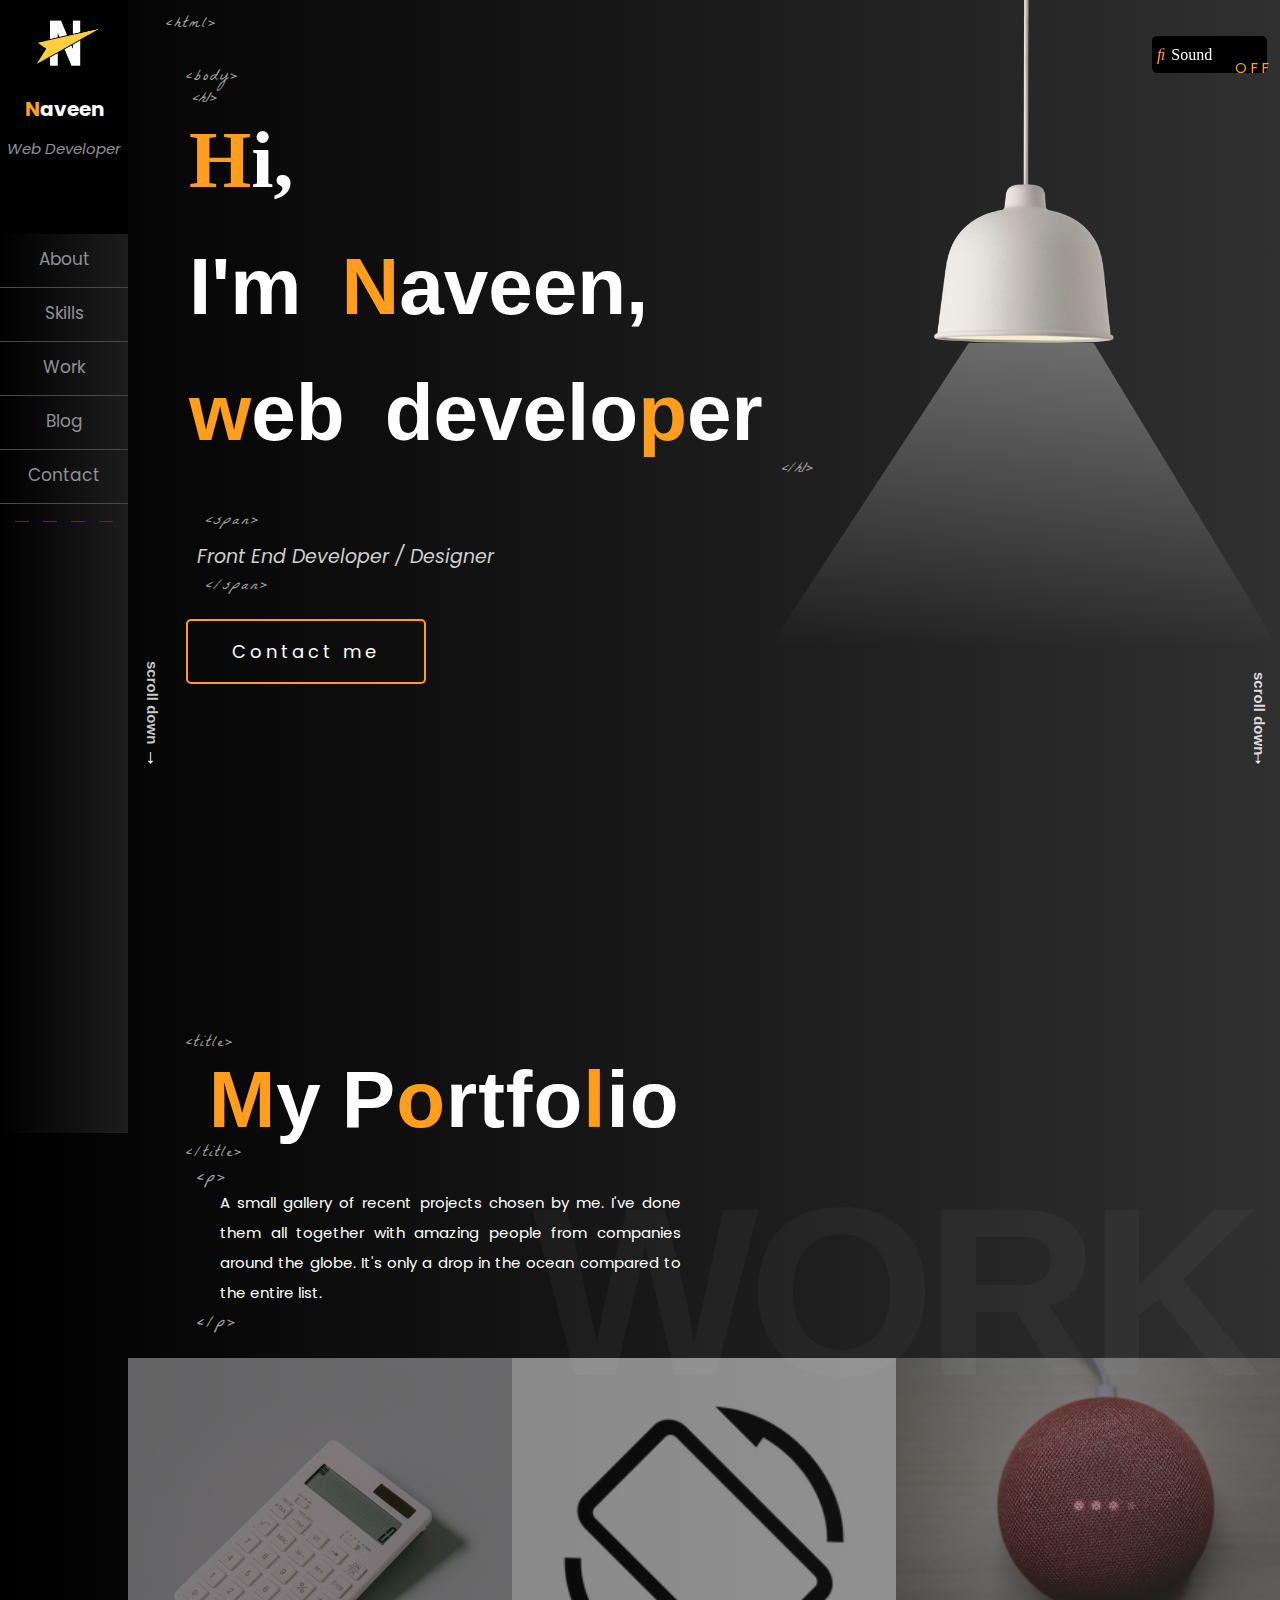
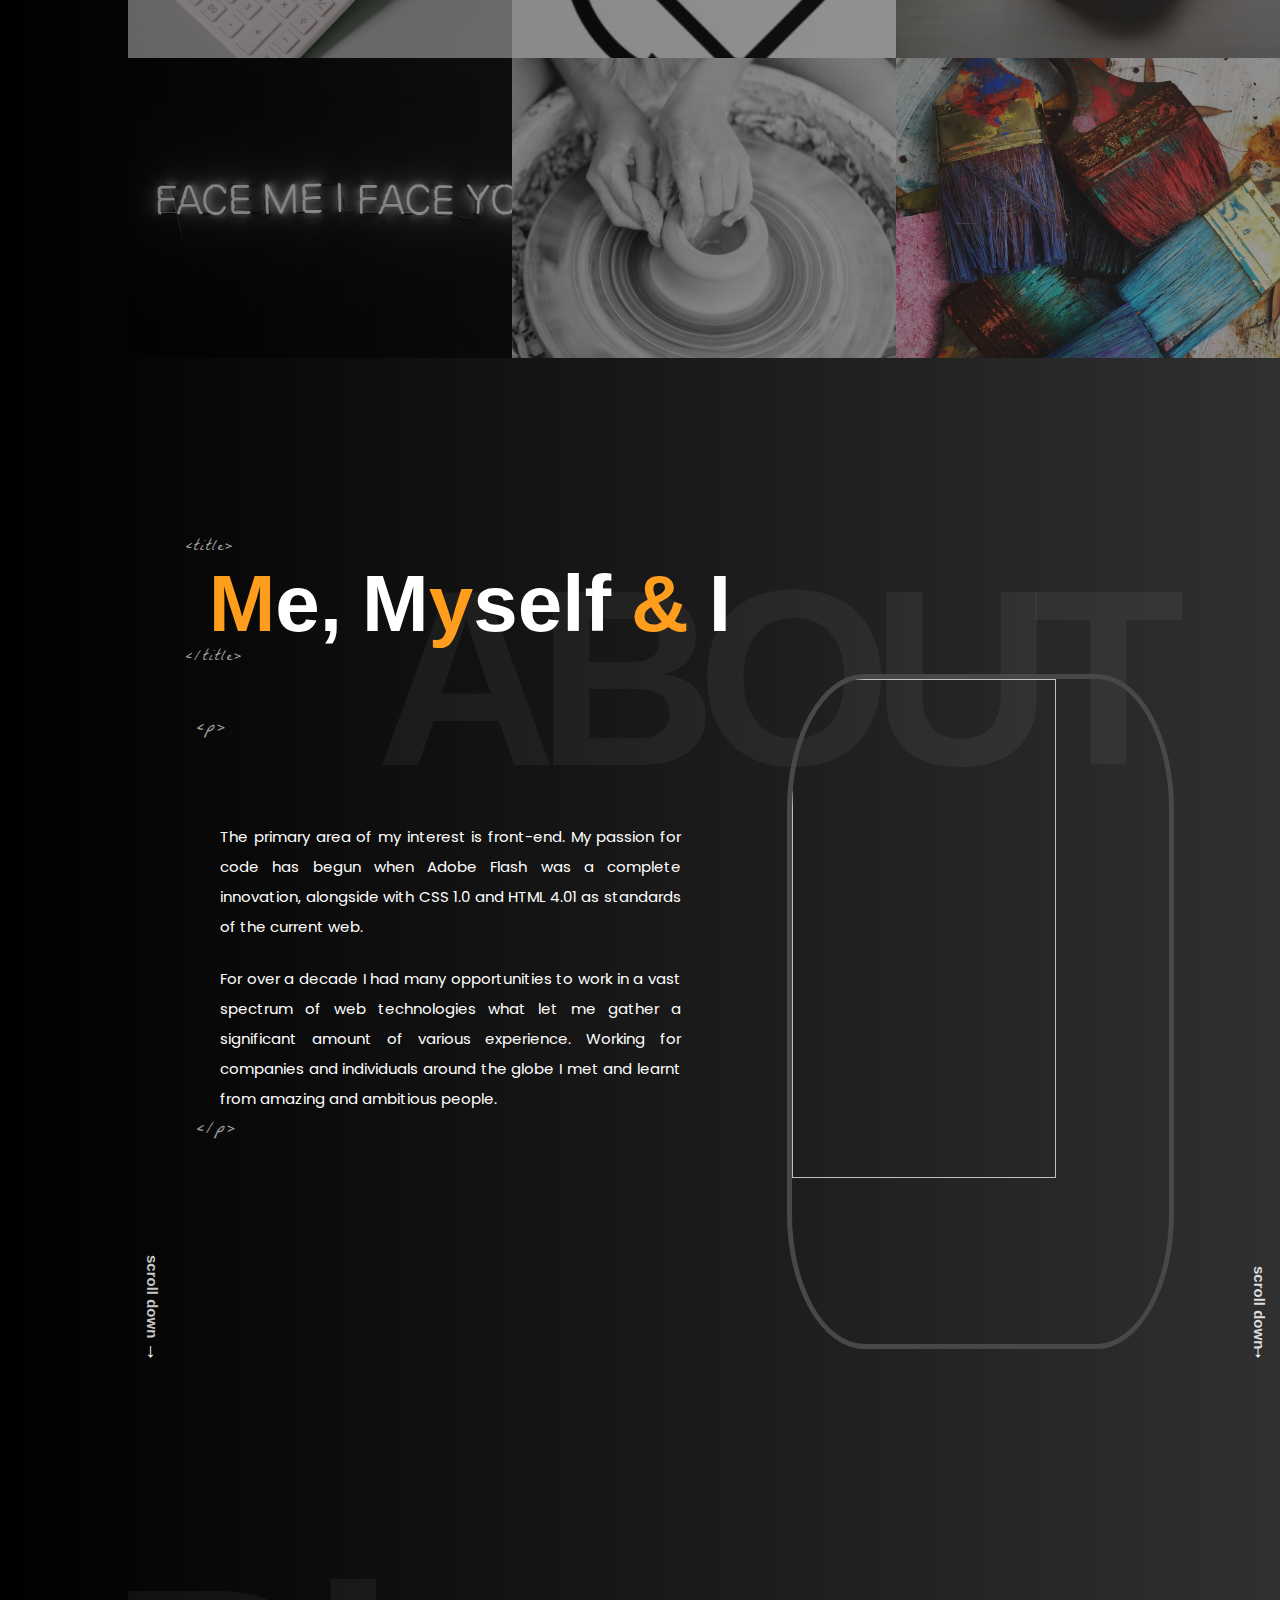
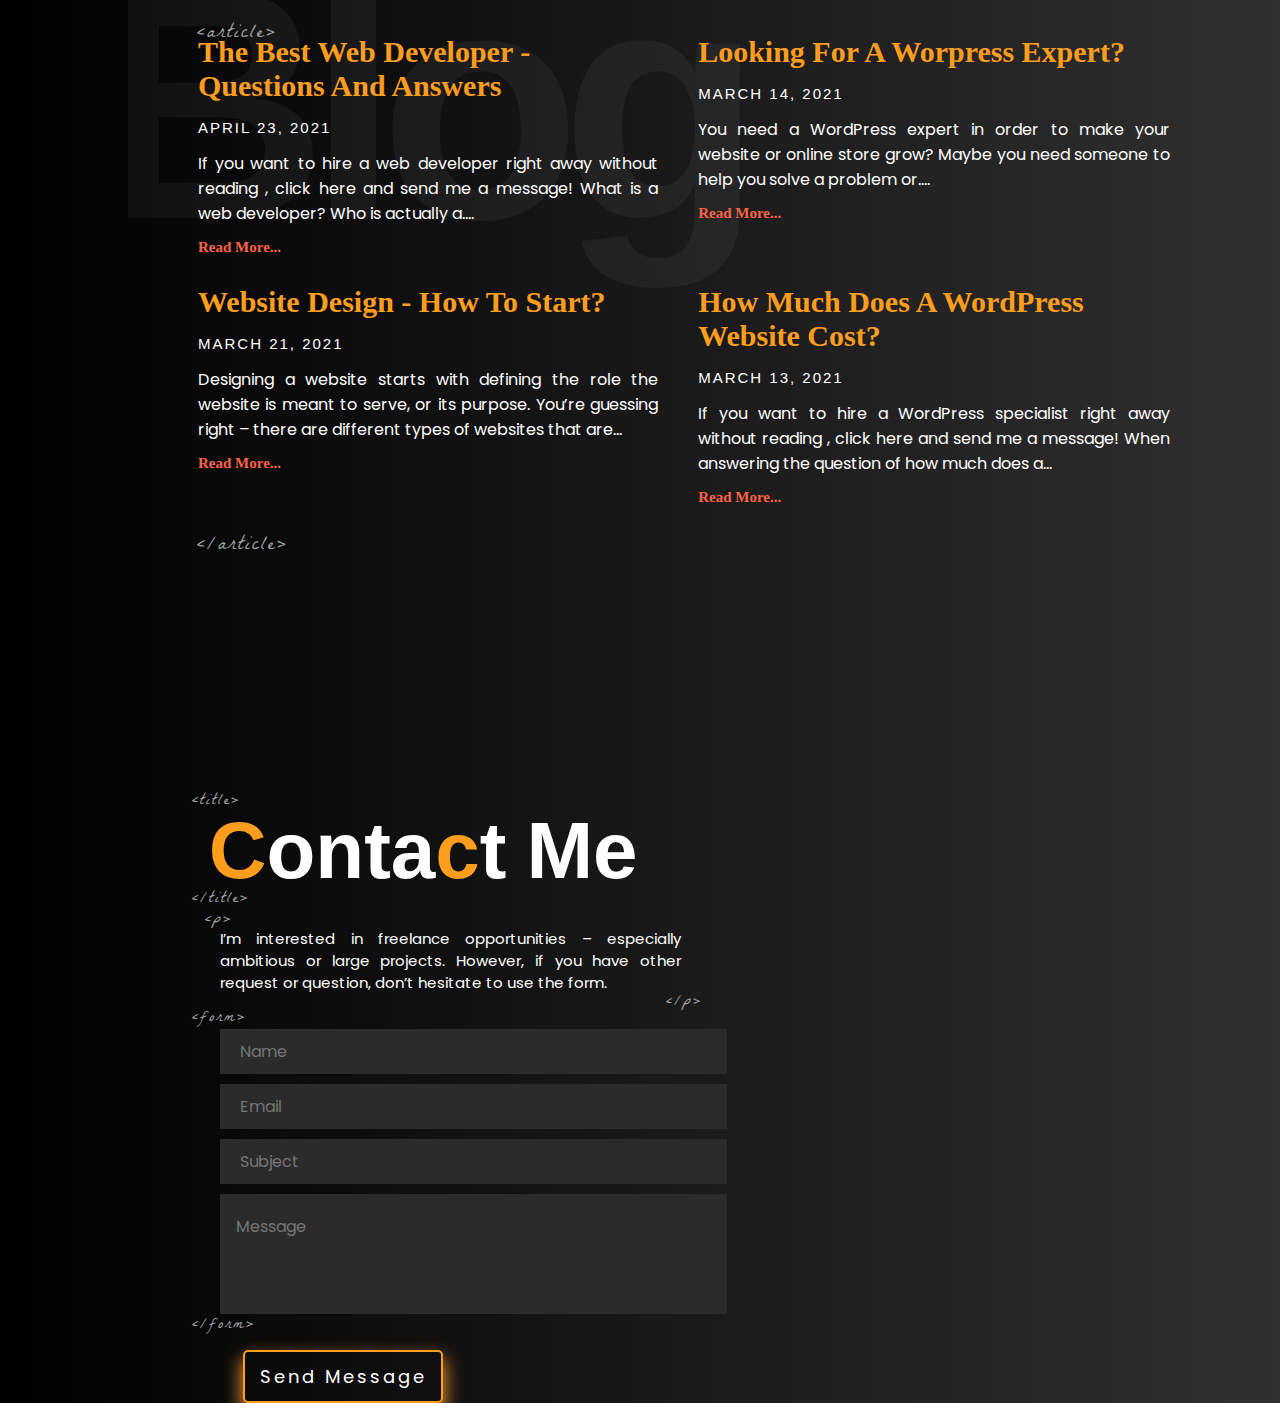
==== commit dd98b915: "Update index.html" ====
--- a/index.html
+++ b/index.html
@@ -175,7 +175,7 @@
 
       <div class="head">ABOUT</div>
       <div class="men">
-        <img src="men.jpg" alt="">
+        <img src="me.jpg" alt="">
       </div>
 
       <div class="title">
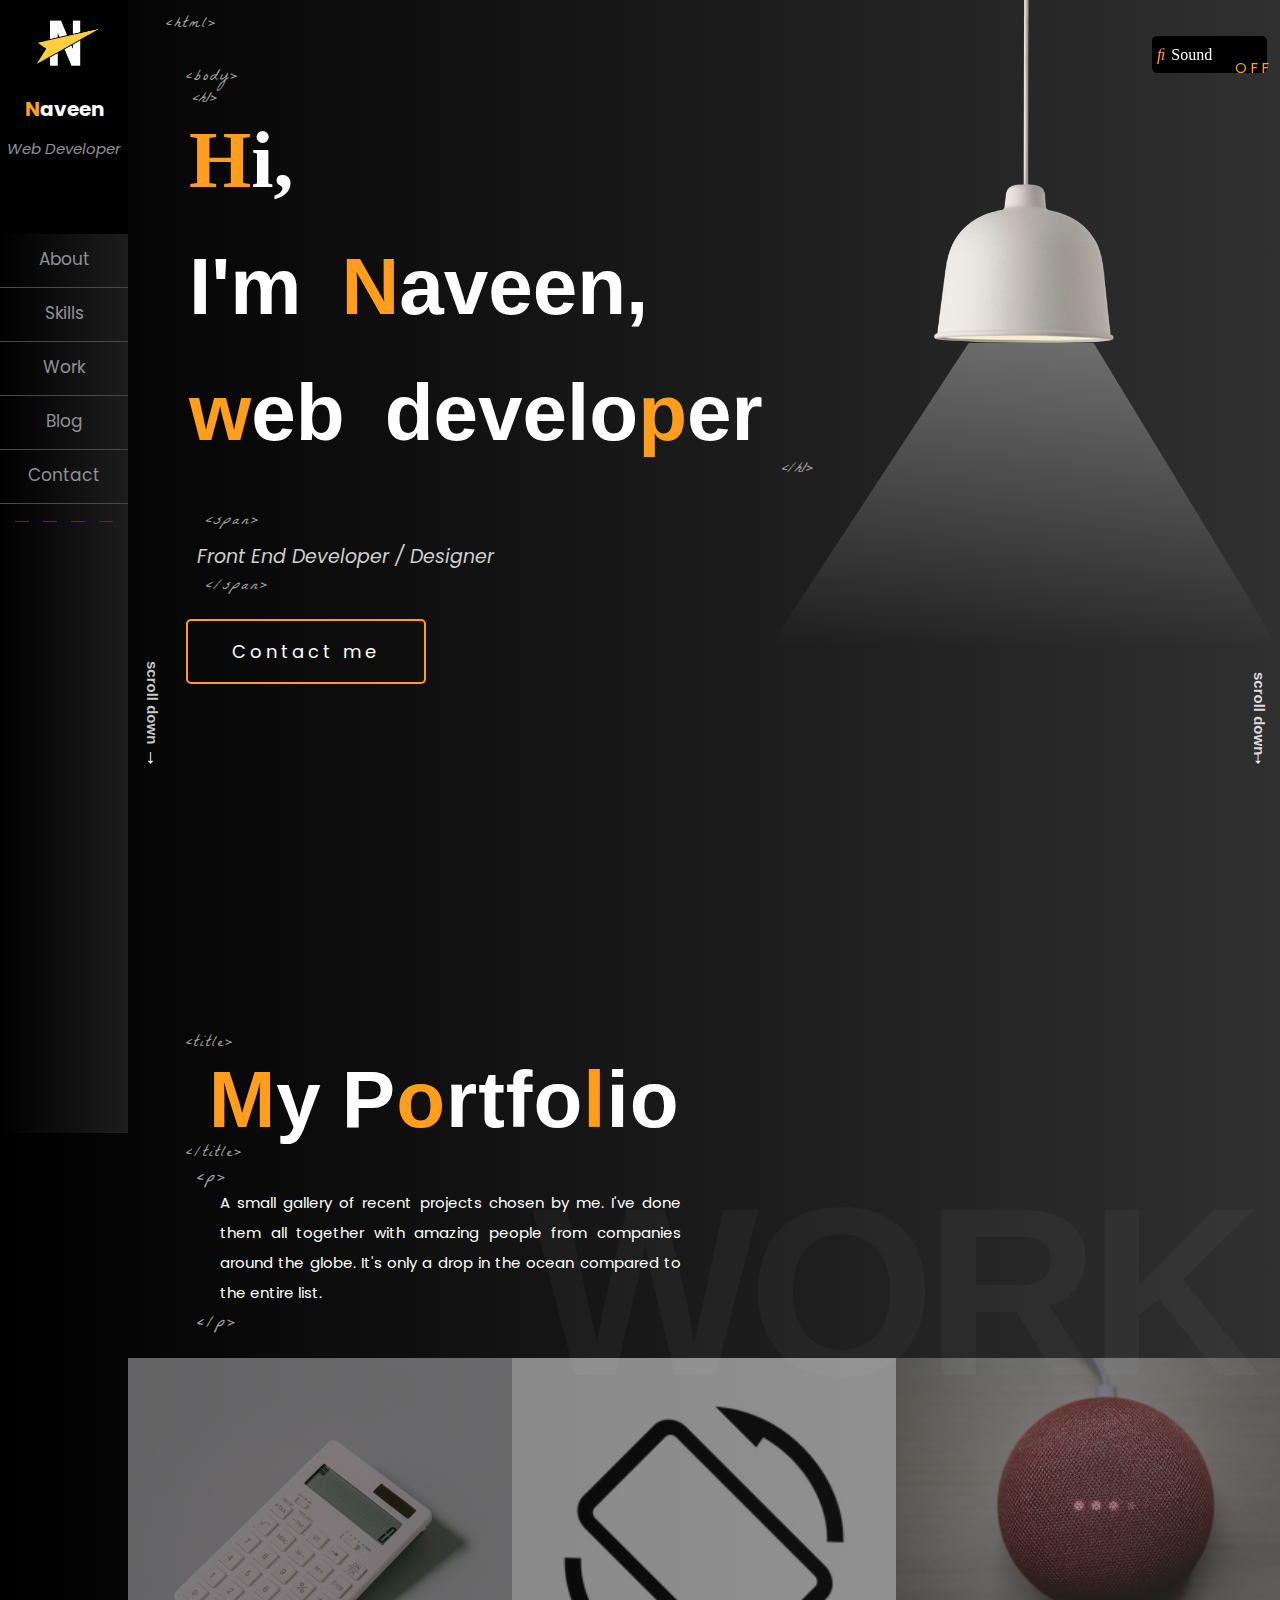
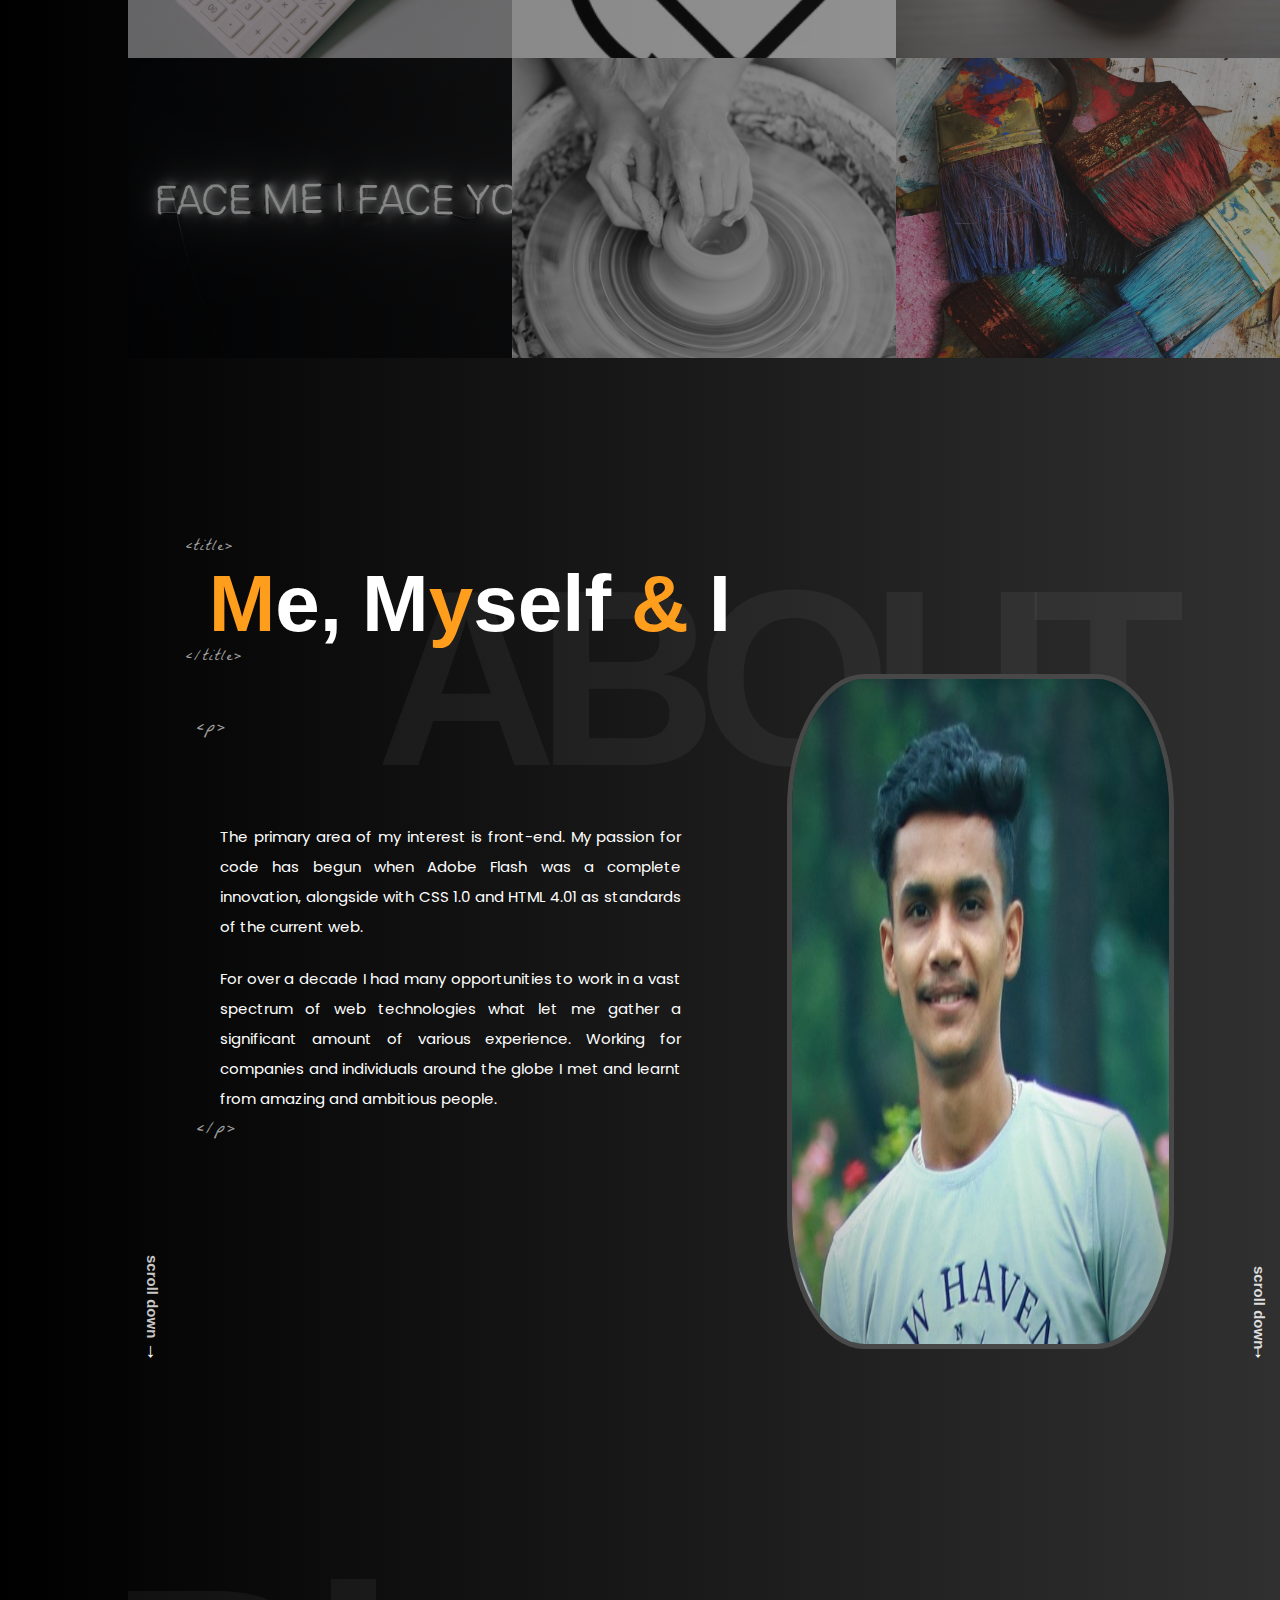
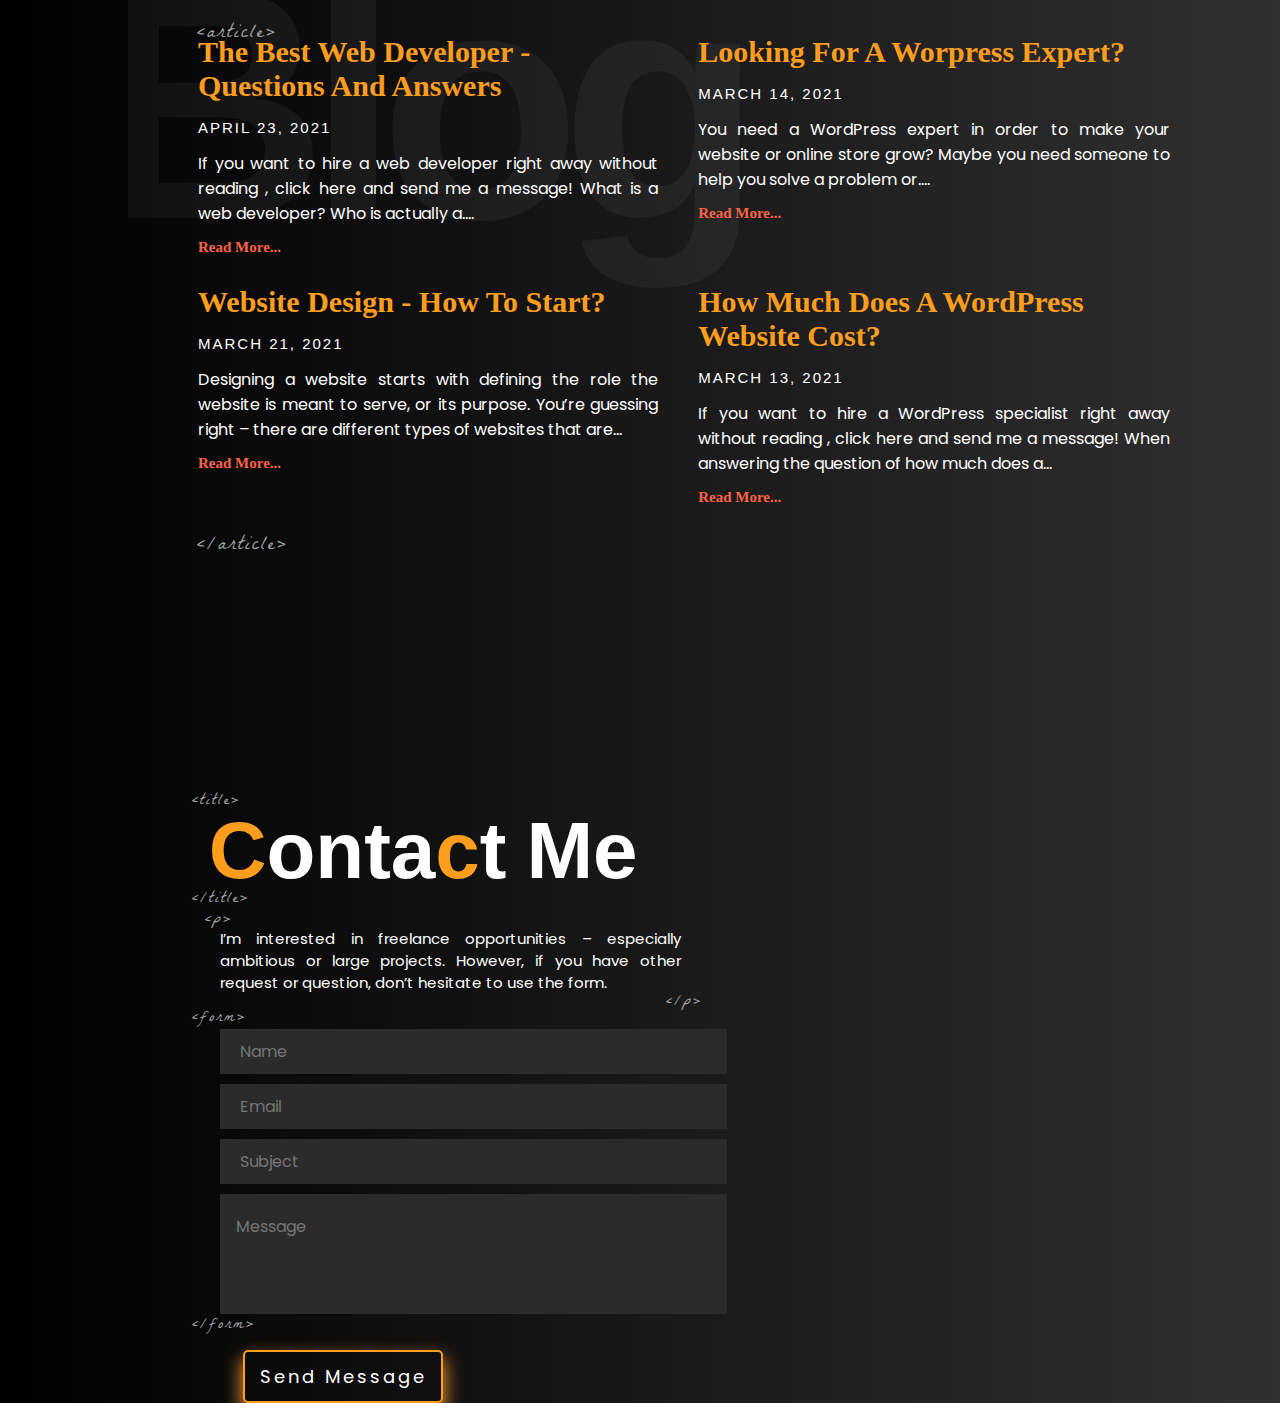
==== commit d6ef7283: "Update index.html" ====
--- a/index.html
+++ b/index.html
@@ -13,7 +13,7 @@
       crossorigin="anonymous"
       referrerpolicy="no-referrer"
     />
-    <title>Document</title>
+    <title>Naveen Basyal | Portfolio</title>
   </head>
   <body>
     <section class="index" >
